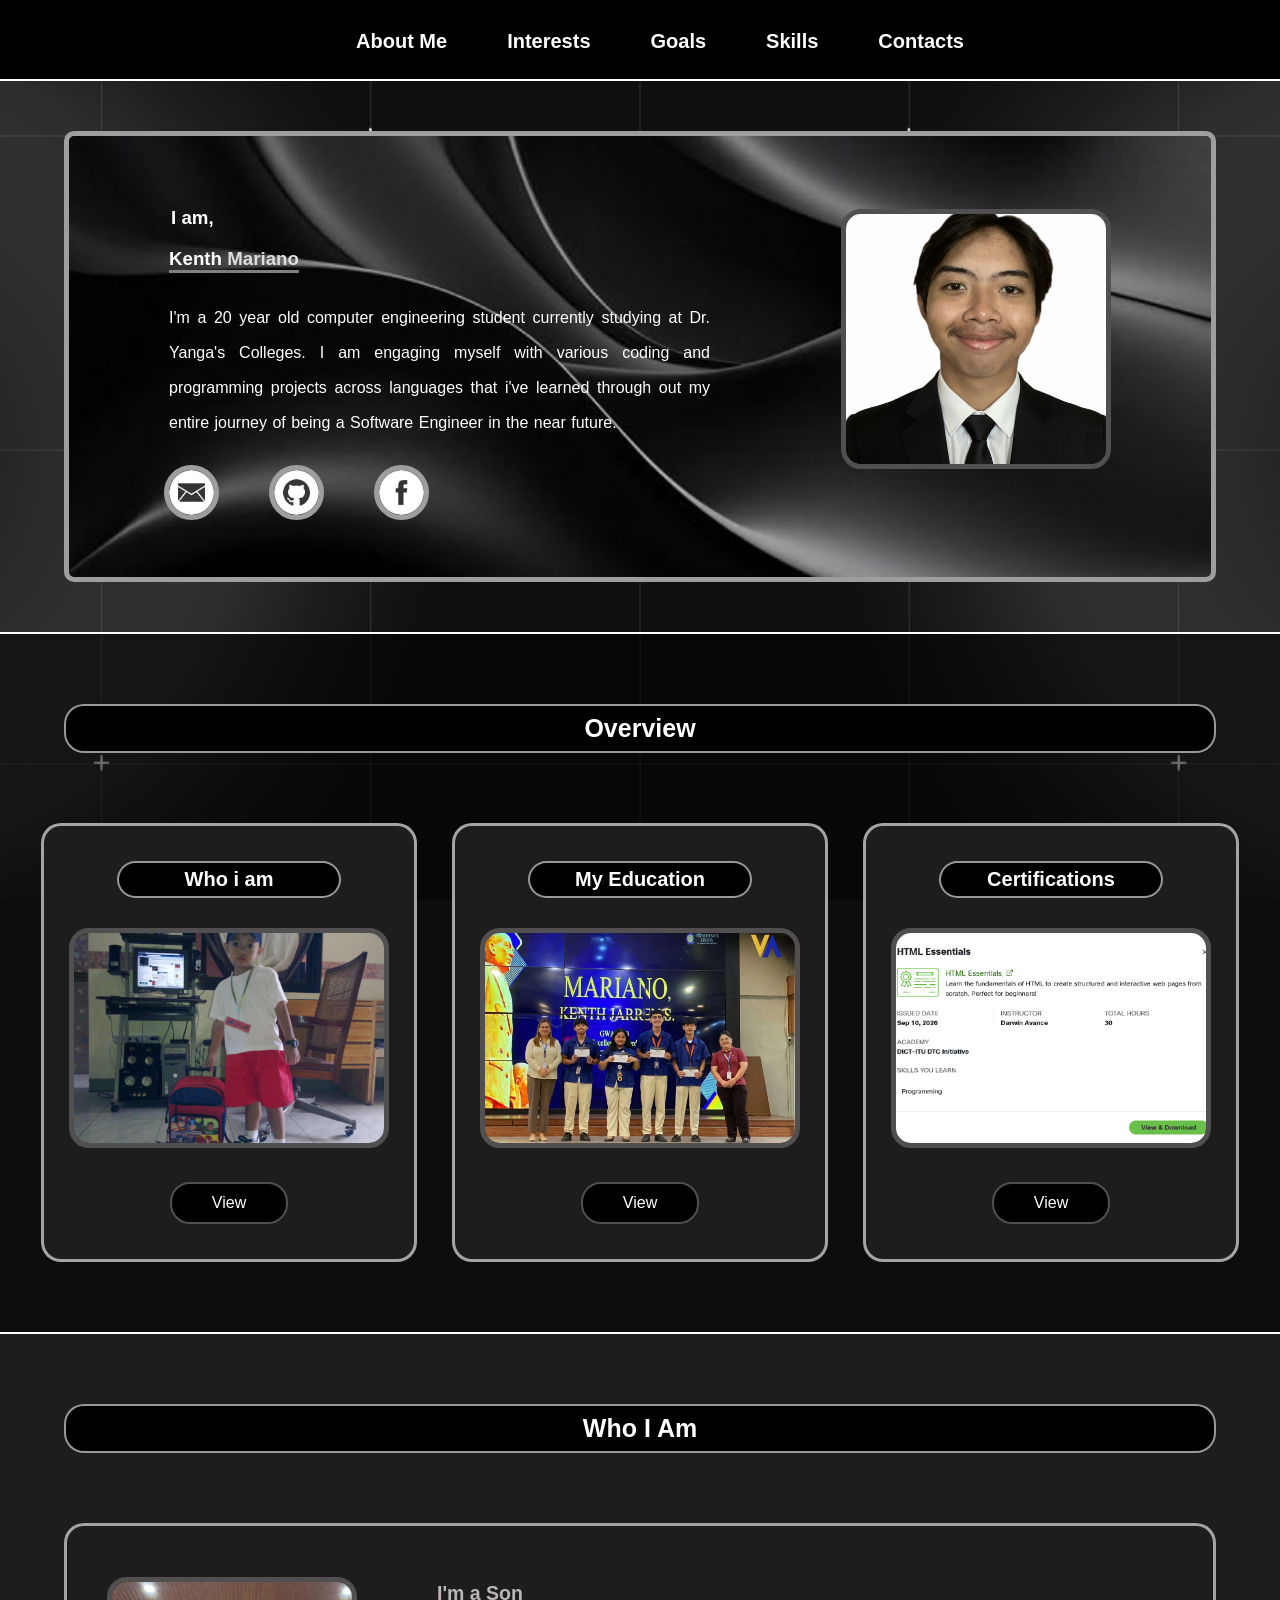
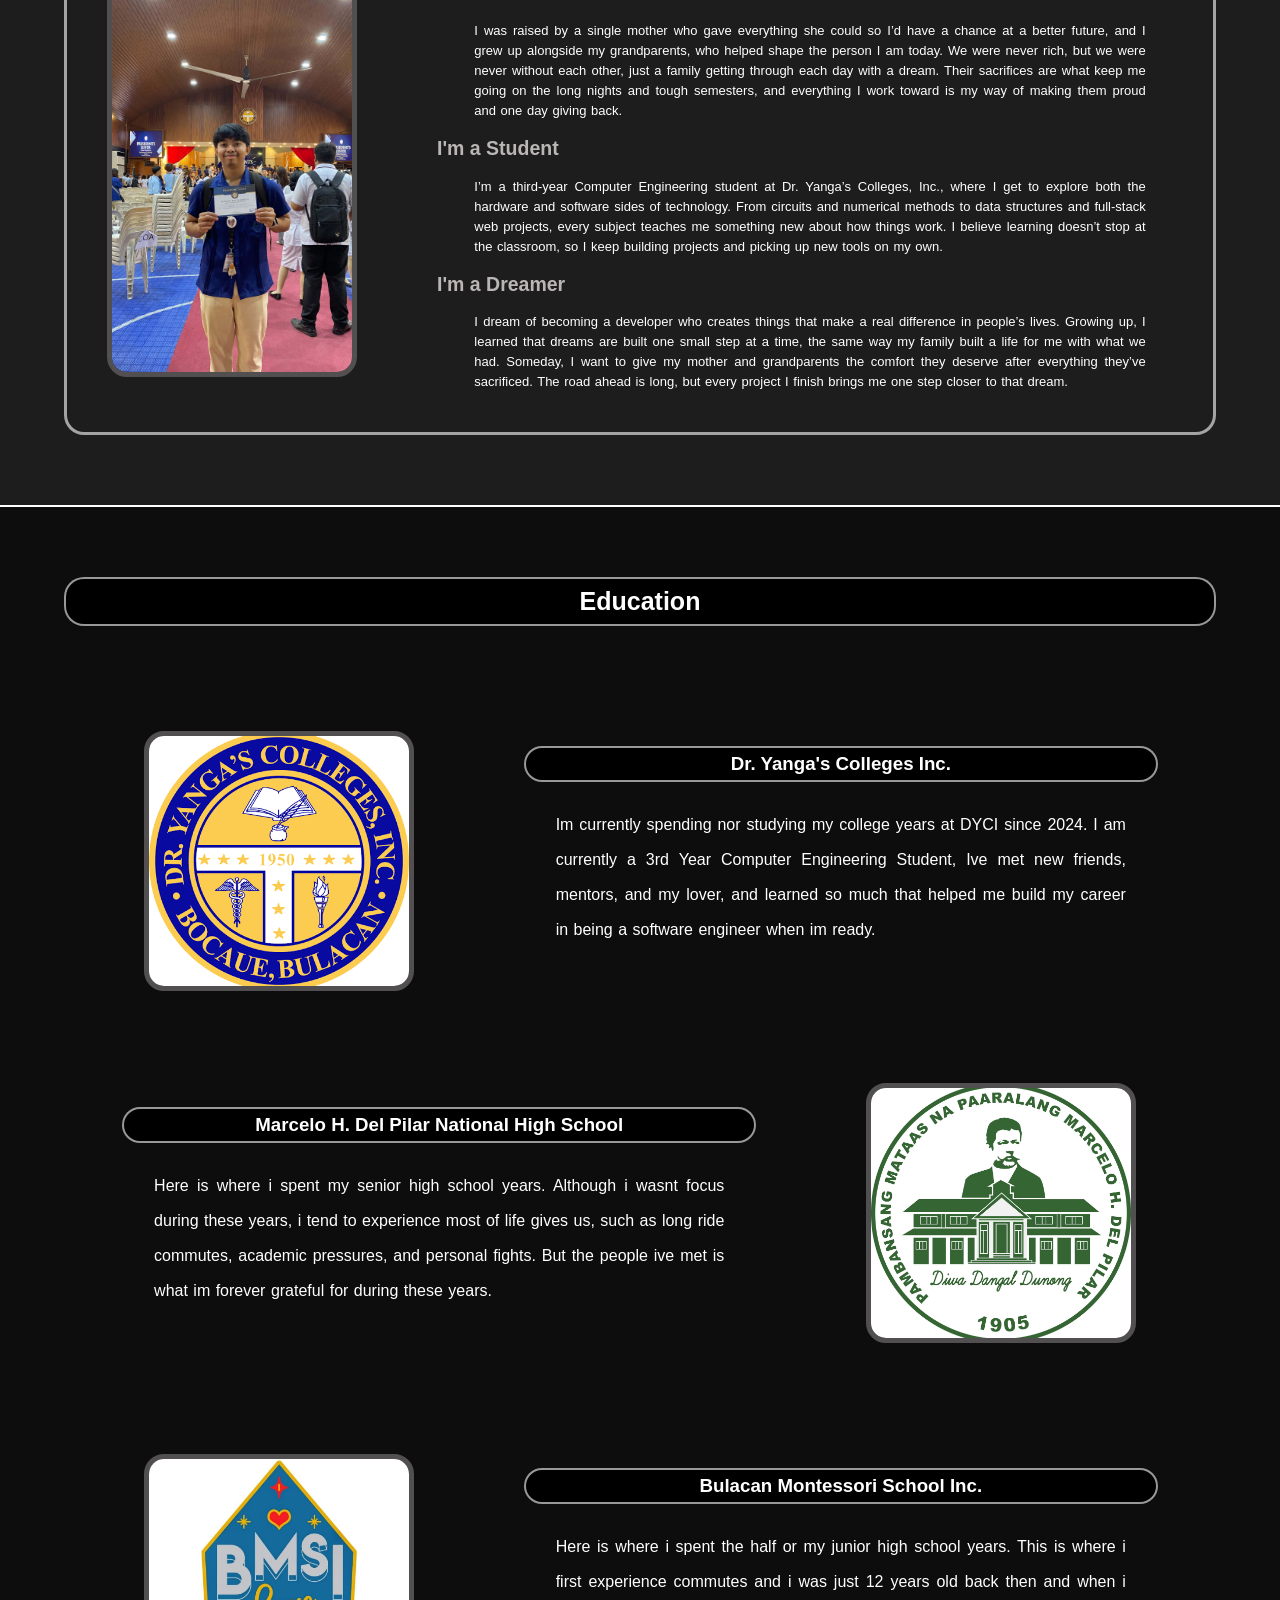
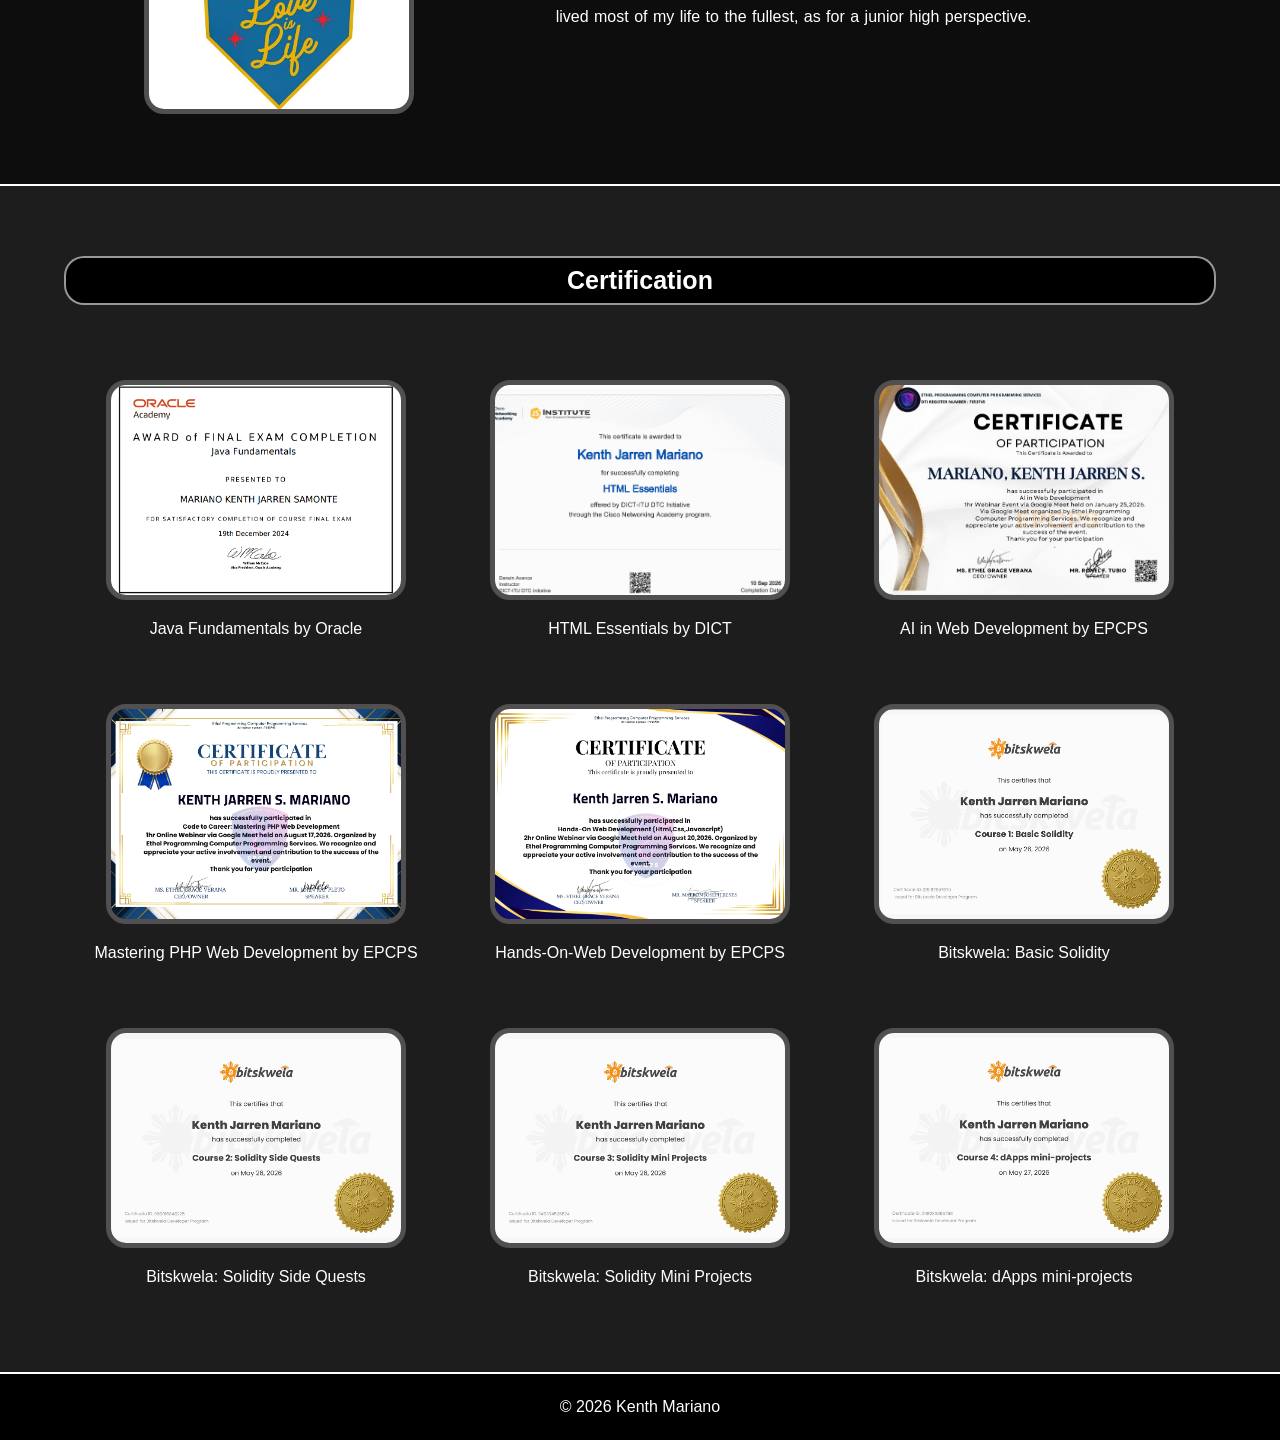
==== index.html @ 18ec5970 "AHH" ====
<!DOCTYPE html>
<html lang="en">
    <head>
        <title>Mariano</title>
        <meta name="viewport" content="width=device-width, initial-scale=1.0">
        <link rel="stylesheet" href="styles.css">
    </head>
    <body>
        <header class="content-nav">
            <nav>
                <input type="checkbox" id="menu-toggle">
                <label for="menu-toggle" class="hamburger">☰</label>
                <ul>
                    <li><a href="index.html">About Me</a></li>
                    <li><a href="interests.html">Interests</a></li>
                    <li><a href="goals.html">Goals</a></li>
                    <li><a href="skills.html">Skills</a></li>
                    <li><a href="contacts.html">Contacts</a></li>
                </ul>
            </nav>
        </header>
        <main id="wrapper">
            <article class="about-me">
                <section class="about-me-cover">
                    <div class="prof-img">
                        <picture>
                            <source media="(min-width: 1024px)" srcset="image/about-me/picture-tag/kenth-large.jpeg">
                            <source media="(min-width: 600px)" srcset="image/about-me/picture-tag/kenth-medium.jpeg">
                            <source media="(min-width: 320px)" srcset="image/about-me/picture-tag/kenth-small.jpeg">
                            <img src="image/about-me/kenth.jpeg" alt="my-profile-img">
                        </picture>
                    </div>
                    <h3>I am,</h3>
                    <h1>Kenth <span>Mariano</span></h1>
                    <p>I'm a 20 year old computer engineering student currently studying at Dr. Yanga's Colleges. I am engaging myself with
                        various coding and programming projects across languages that i've learned through out my entire journey of
                        being a Software Engineer in the near future.
                    </p>
                    <div class="socials">
                        <a href="https://mail.google.com/mail/u/0/#inbox?compose=CllgCKCCRxdjHmHhRrchJckPPDPnhPWfNwmCbNmzKQmvfVnlsxcxNkqCMqzskvFNCqCHKxJSLsV"
                        target="_blank"><img src="image/about-me/email.png"></a>
                        <a href="https://github.com/Kenth26" target="_blank"><img src="image/about-me/github.png"></a>
                        <a href="https://www.facebook.com/kenth.jarren.s.mariano" target="_blank"><img src="image/about-me/facebook.png"></a>
                    </div>
                </section>
            </article>
            <article class="overview">
                <section class="my-overview">
                    <h3 id="h3-over">Overview</h3>
                    <div class="overview-container">
                        <div class="kenth-overview">
                            <h2>Who i am</h2>
                            <img src="image/overview/kenth/young-me.jpg">
                            <a href="#kenth">View</a>
                        </div>
                        <div class="education-overview">
                            <h2>My Education</h2>
                            <img src="image/overview/education/educ.jpg">
                            <a href="#education">View</a>
                        </div>
                        <div class="certification-overview">
                            <h2>Certifications</h2>
                            <img src="image/overview/certification/certi.png">
                            <a href="#certification">View</a>
                        </div>
                    </div>
                </section>
            </article>
            <article class="kenth" id="kenth">
                <section class="i-am-kenth">
                    <h3 id="h3-kenth">Who I Am</h3>
                    <div class="who-i-am-container">
                        <div class="kenth-img">
                            <img src="image/me/me.jpg">
                        </div>
                        <div class="kenth-description">
                            <div class="son-description">
                                <h2>I'm a Son</h2>
                                <p>I was raised by a single mother who gave everything she could so I’d have a chance at a better future,
                                    and I grew up alongside my grandparents, who helped shape the person I am today. We were never rich, but we were
                                    never without each other, just a family getting through each day with a dream. Their sacrifices are what keep me going
                                    on the long nights and tough semesters, and everything I work toward is my way of making them proud and one day giving back.
                                </p>
                            </div>
                            <div class="student-description">
                                <h2>I'm a Student</h2>
                                <p>I’m a third-year Computer Engineering student at Dr. Yanga’s Colleges, Inc., where I get to explore both the hardware and software sides of technology.
                                    From circuits and numerical methods to data structures and full-stack web projects, every subject teaches me something new about how things work. I believe
                                    learning doesn’t stop at the classroom, so I keep building projects and picking up new tools on my own.
                                </p>
                            </div>
                            <div class="dreamer-description">
                                <h2>I'm a Dreamer</h2>
                                <p>I dream of becoming a developer who creates things that make a real difference in people’s lives. Growing up, I learned that dreams are built one small step at a time,
                                    the same way my family built a life for me with what we had. Someday, I want to give my mother and grandparents the comfort they deserve after everything they’ve sacrificed.
                                    The road ahead is long, but every project I finish brings me one step closer to that dream.
                                </p>
                            </div>
                        </div>
                    </div>
                </section>
            </article>
            <article class="education" id="education">
                <section class="my-education">
                    <h3 id="h3-educ">Education</h3>
                    <div class="dyci-img">
                        <img src="image/education/dyci.png" alt="dyci-logo">
                    </div>
                    <div class="dyci">
                        <h3>Dr. Yanga's Colleges Inc.</h3>
                        <p>Im currently spending nor studying my college years at DYCI since 2024. I am currently a 3rd Year Computer Engineering Student,
                            Ive met new friends, mentors, and my lover, and learned so much that helped me build my career in being a software engineer when
                            im ready.
                        </p>
                    </div>
                    <div class="marcelo-img">
                        <img src="image/education/marcelo.jpg" alt="marcelo-logo">
                    </div>
                    <div class="marcelo">
                        <h3>Marcelo H. Del Pilar National High School</h3>
                        <p>Here is where i spent my senior high school years. Although i wasnt focus during these years, i tend to experience most of life gives us, such as long ride
                            commutes, academic pressures, and personal fights. But the people ive met is what im forever grateful for during these years.
                        </p>
                    </div>
                    <div class="bmsi-img">
                        <img src="image/education/bmsi.jpg" alt="bmsi-logo">
                    </div>
                    <div class="bmsi">
                        <h3>Bulacan Montessori School Inc.</h3>
                        <p>Here is where i spent the half or my junior high school years. This is where i first experience commutes and i was just 12 years old back then
                            and when i lived most of my life to the fullest, as for a junior high perspective.
                        </p>
                    </div>
                </section>
            </article>
            <article class="certification" id="certification">
                <section class="my-certification">
                    <h3 id="h3-cert">Certification</h3>
                    <div class="certificates">
                        <div class="java-funda">
                            <img src="image/certificates/javafunda.png" alt="javafunda-image">
                            <p>Java Fundamentals by Oracle</p>
                        </div>
                        <div class="html-esse">
                            <img src="image/certificates/htmlesse.png" alt="htmlesse-image">
                            <p>HTML Essentials by DICT</p>
                        </div>
                        <div class="ai-web">
                            <img src="image/certificates/aiweb.jpg" alt="aiweb-image">
                            <p>AI in Web Development by EPCPS</p>
                        </div>
                        <div class="master-php">
                            <img src="image/certificates/masterphp.png" alt="masterphp-image">
                            <p>Mastering PHP Web Development by EPCPS</p>
                        </div>
                        <div class="hands-on-web">
                            <img src="image/certificates/handsonweb.png" alt="handsonweb-image">
                            <p>Hands-On-Web Development by EPCPS</p>
                        </div>
                        <div class="bitskwela1">
                            <img src="image/certificates/bitskwela1.png" alt="bit1-image">
                            <p>Bitskwela: Basic Solidity</p>
                        </div>
                        <div class="bitskwela2">
                            <img src="image/certificates/bitskwela2.png" alt="bit2-image">
                            <p>Bitskwela: Solidity Side Quests</p>
                        </div>
                        <div class="bitskwela3">
                            <img src="image/certificates/bitskwela3.png" alt="bit3-image">
                            <p>Bitskwela: Solidity Mini Projects</p>
                        </div>
                        <div class="bitskwela4">
                            <img src="image/certificates/bitskwela4.png" alt="bit4-image">
                            <p>Bitskwela: dApps mini-projects</p>
                        </div>
                    </div>
                </section>
            </article>
        </main>
    </body>
    <footer class="footer-side">
        <p>&copy; 2026 Kenth Mariano</p>
    </footer>
</html>
---- styles.css ----
* {
    box-sizing: border-box;
}

body {
    background-color: rgb(30, 29, 29);
    background-image: url("image/landing-page.png");
    background-size: cover;
    background-position: center;
    background-repeat: no-repeat;
    background-attachment: fixed;
    color: white;
    margin: 0;
    font-family: sans-serif;
}

#wrapper {
    display: flex;
    justify-content: center;
    align-items: stretch;
    flex-direction: column;
}

.content-nav {
    width: 100%;
    background-color: black;
    line-height: 30px;
    padding-top: 10px;
    padding-bottom: 5px;
    border-bottom: 2px solid;
    position: sticky;
    top: 0;
}

.content-nav nav ul {
    display: flex;
    justify-content: center;
    list-style: none;
}

.content-nav nav ul li a {
    font-size: 20px;
    text-decoration: none;
    margin: 30px;
    color: white;
    font-weight: bold;
}

.about-me-cover {
    background-image: url("image/cover.jpg");
    background-size: cover;
    background-position: center;
    background-repeat: no-repeat;
    width: 1260px;
    max-width: 90%;
    padding: 52.7px 30px;
    margin: 50px auto;
    border: 5px solid rgb(158, 158, 158);
    border-radius: 10px;
}

.prof-img {
    float: right;
    margin-right: 70px;
    margin-top: 20px;
}

.prof-img img {
    width: 270px;
    height: 260px;
    border: 5px solid rgb(81, 79, 79);
    border-radius: 20px;
    object-fit: cover;
}

.about-me-cover h3 {
    margin-left: 72px;
}

.about-me-cover span {
    color: rgb(223, 221, 221);
}

.about-me-cover h1 {
    margin-left: 70px;
    text-decoration: underline;
    text-decoration-color: gray;
    text-decoration-thickness: 3px;
    text-underline-offset: 5px;
}

.about-me-cover p {
    width: 50%;
    margin-top: 30px;
    margin-left: 70px;
    line-height: 35px;
    word-spacing: 1px;
    text-align: justify;
}

.socials {
    display: flex;
    margin-left: 65px;
    margin-top: 25px;
    gap: 50px;
}

.socials img {
    width: 55px;
    height: 55px;
    border: 2px solid rgb(158, 158, 158);
    border-radius: 90px;
    border-width: 5px;
}

.overview {
    background-color: rgba(0, 0, 0, 0.541);
    border-top: 2px solid;
    border-bottom: 2px solid;
}

.my-overview {
    width: 1260px;
    max-width: 90%;
    margin: 70px auto;
}

#h3-over {
    text-align: center;
    font-size: 25px;
    background-color: black;
    border: 2px solid rgba(255, 255, 255, 0.596);
    border-radius: 20px;
    padding: 8px;
}

.overview-container {
    display: flex;
    justify-content: center;
    margin-top: 70px;
    gap: 35px;
}

.kenth-overview, .education-overview, .certification-overview {
    text-align: center;
    background-color: rgb(30, 29, 29);
    padding: 35px 25px;
    border: 3px solid rgba(255, 255, 255, 0.596);
    border-radius: 20px;
}

.kenth-overview img, .education-overview img, .certification-overview img {
    width: 320px;
    height: 220px;
    object-fit: cover;
    border: 5px solid rgb(81, 79, 79);
    border-radius: 20px;
    margin-top: 30px;
}

.kenth-overview h2, .education-overview h2, .certification-overview h2 {
    background-color: black;
    border: 2px solid rgba(255, 255, 255, 0.596);
    border-radius: 20px;
    width: 70%;
    margin: auto;
    padding: 5px;
    font-size: 20px;
}

.kenth-overview a, .education-overview a, .certification-overview a {
    display: inline-block;
    margin-top: 30px;
    text-decoration: none;
    color: white;
    background-color: black;
    padding: 10px 40px;
    border: 2px solid rgb(81, 79, 79);
    border-radius: 20px;
}

.i-am-kenth {
    width: 1260px;
    max-width: 90%;
    margin: 70px auto;
}

#h3-kenth {
    text-align: center;
    font-size: 25px;
    background-color: black;
    border: 2px solid rgba(255, 255, 255, 0.596);
    border-radius: 20px;
    padding: 8px;
}

.who-i-am-container {
    display: flex;
    justify-content: center;
    align-items: center;
    margin-top: 70px;
    gap: 30px;
    background-color: rgb(30, 29, 29);
    padding: 40px 30px;
    border: 3px solid rgba(255, 255, 255, 0.596);
    border-radius: 20px;
}

.kenth-img {
    margin-left: 10px;
}

.kenth-img img {
    width: 250px;
    height: 400px;
    object-fit: cover;
    border: 5px solid rgb(81, 79, 79);
    border-radius: 20px;
}

.kenth-description {
    text-align: justify;
    font-size: 13px;
    margin-left: 50px;
}

.son-description h2, .student-description h2, .dreamer-description h2 {
    color: rgb(187, 182, 182);
}

.son-description p, .student-description p, .dreamer-description p {
    width: 90%;
    margin: auto;
    line-height: 20px;
    word-spacing: 1px;
}

.education {
    background-color: rgba(0, 0, 0, 0.541);
    border-top: 2px solid;
    border-bottom: 2px solid;
}

.my-education {
    width: 1260px;
    max-width: 90%;
    margin: 70px auto;
}

#h3-educ {
    text-align: center;
    font-size: 25px;
    background-color: black;
    border: 2px solid rgba(255, 255, 255, 0.596);
    border-radius: 20px;
    padding: 8px;
}

.dyci {
    text-align: center;
    margin-top: 120px;
    width: 55%;
    margin-left: 460px;
}

.dyci-img {
    float: left;
    margin-top: 80px;
    margin-left: 80px;
}

.dyci-img img {
    width: 270px;
    height: 260px;
    border: 5px solid rgb(81, 79, 79);
    border-radius: 20px;
    object-fit: cover;
}

.dyci h3, .marcelo h3, .bmsi h3 {
    padding: 5px;
    background-color: black;
    border-radius: 20px;
    border: 2px solid rgba(255, 255, 255, 0.596);
}

.marcelo {
    text-align: center;
    margin-top: 160px;
    width: 55%;
    margin-left: auto;
    margin-right: 460px;
}

.marcelo-img {
    float: right;
    margin-top: 120px;
    margin-right: 80px;
}

.marcelo-img img {
    width: 270px;
    height: 260px;
    border: 5px solid rgb(81, 79, 79);
    border-radius: 20px;
    object-fit: cover;
}

.bmsi {
    text-align: center;
    margin-top: 160px;
    width: 55%;
    margin-left: 460px;
    margin-bottom: 150px;
}

.bmsi-img {
    float: left;
    margin-top: 130px;
    margin-left: 80px;
}

.bmsi-img img {
    width: 270px;
    height: 260px;
    border: 5px solid rgb(81, 79, 79);
    border-radius: 20px;
    object-fit: cover;
}

.dyci p, .marcelo p, .bmsi p {
    width: 90%;
    margin-right: auto;
    margin-left: auto;
    margin-top: 25px;
    text-align: justify;
    line-height: 35px;
    word-spacing: 1px;
}

.my-certification {
    width: 1260px;
    max-width: 90%;
    margin: 70px auto;
}

#h3-cert {
    text-align: center;
    font-size: 25px;
    background-color: black;
    border: 2px solid rgba(255, 255, 255, 0.596);
    border-radius: 20px;
    padding: 8px;
}

.certificates {
    display: grid;
    grid-template-columns: repeat(3, 1fr);
}

.certificates div {
    margin-top: 50px;
    text-align: center;
}

.certificates div img {
    width: 300px;
    height: 220px;
    border: 5px solid rgb(81, 79, 79);
    border-radius: 20px;
    object-fit: cover;
}

.interests-cover {
    background-image: url("image/cover.jpg");
    background-size: cover;
    background-position: center;
    background-repeat: no-repeat;
    width: 1260px;
    max-width: 90%;
    padding: 47px 30px;
    margin: 50px auto;
    border-radius: 10px;
    border: 5px solid rgb(158, 158, 158);
}

.interests-img {
    float: right;
    margin-right: 60px;
    margin-top: 50px;
}

.interests-img img {
    width: 300px;
    height: 220px;
    border-radius: 20px;
    border-style: solid;
    border-color: rgb(81, 79, 79);
    border-width: 5px;
    object-fit: cover;
}

.interests-cover h3 {
    margin-left: 69px;
    font-size: 35px;
}

.interests-cover span {
    color: rgb(187, 182, 182);
}

.interests-cover p {
    width: 50%;
    margin-top: -10px;
    margin-left: 70px;
    line-height: 35px;
    word-spacing: 1px;
    text-align: justify;
}

.inter-choices {
    display: flex;
    gap: 50px;
    margin-left: 70px;
    margin-top: 25px;
}

.interests-personal-choice {
    background-color: rgb(30, 29, 29);
    padding: 20px 35px;
    text-decoration: none;
    color: white;
    font-weight: bold;
    border: 2px solid rgb(158, 158, 158);
    border-radius: 20px;
}

.interests-career-choice {
    background-color: rgb(30, 29, 29);
    padding: 20px 40px;
    text-decoration: none;
    color: white;
    font-weight: bold;
    border: 2px solid rgb(158, 158, 158);
    border-radius: 20px;
}

.personal-interests {
    background-color: rgba(0, 0, 0, 0.541);
    padding: 1px 0;
    border-top: 2px solid;
}

.my-interests-personal {
    width: 1260px;
    max-width: 90%;
    margin: 70px auto;
}

#h3-inter {
    text-align: center;
    font-size: 25px;
    background-color: black;
    border: 2px solid rgba(255, 255, 255, 0.596);
    border-radius: 20px;
    padding: 8px;
}

.fitness {
    text-align: center;
    margin-top: 120px;
    width: 55%;
    margin-left: 460px;
}

.fitness-img {
    float: left;
    margin-top: 110px;
    margin-left: 70px;
}

.fitness-img img {
    width: 300px;
    height: 220px;
    border: 5px solid rgb(81, 79, 79);
    border-radius: 20px;
    object-fit: cover;
}

.fitness h3, .esports h3,
.lego h3, .technologies h3,
.music h3, .movie h3,
.sneakers h3, .vehicle h3,
.coffee h3 {
    padding: 5px;
    background-color: black;
    border-radius: 20px;
    border: 2px solid rgba(255, 255, 255, 0.596);
}

.esports {
    text-align: center;
    margin-top: 160px;
    width: 55%;
    margin-left: auto;
    margin-right: 460px;
}

.esports-img {
    float: right;
    margin-top: 160px;
    margin-right: 70px;
}

.esports-img img {
    width: 300px;
    height: 220px;
    border: 5px solid rgb(81, 79, 79);
    border-radius: 20px;
    object-fit: cover;
}

.lego {
    text-align: center;
    margin-top: 160px;
    width: 55%;
    margin-left: 460px;
}

.lego-img {
    float: left;
    margin-top: 160px;
    margin-left: 70px;
}

.lego-img img {
    width: 300px;
    height: 220px;
    border: 5px solid rgb(81, 79, 79);
    border-radius: 20px;
    object-fit: cover;
}

.technologies {
    text-align: center;
    margin-top: 160px;
    width: 55%;
    margin-left: auto;
    margin-right: 460px;
}

.technologies-img {
    float: right;
    margin-top: 160px;
    margin-right: 70px;
}

.technologies-img img {
    width: 300px;
    height: 220px;
    border: 5px solid rgb(81, 79, 79);
    border-radius: 20px;
    object-fit: cover;
}

.music {
    text-align: center;
    margin-top: 160px;
    width: 55%;
    margin-left: 460px;
}

.music-img {
    float: left;
    margin-top: 160px;
    margin-left: 70px;
}

.music-img img {
    width: 300px;
    height: 220px;
    border: 5px solid rgb(81, 79, 79);
    border-radius: 20px;
    object-fit: cover;
}

.movie {
    text-align: center;
    margin-top: 160px;
    width: 55%;
    margin-left: auto;
    margin-right: 460px;
}

.movie-img {
    float: right;
    margin-top: 160px;
    margin-right: 70px;
}

.movie-img img {
    width: 300px;
    height: 220px;
    border: 5px solid rgb(81, 79, 79);
    border-radius: 20px;
    object-fit: cover;
}

.sneakers {
    text-align: center;
    margin-top: 160px;
    width: 55%;
    margin-left: 460px;
}

.sneakers-img {
    float: left;
    margin-top: 160px;
    margin-left: 70px;
}

.sneakers-img img {
    width: 300px;
    height: 220px;
    border: 5px solid rgb(81, 79, 79);
    border-radius: 20px;
    object-fit: cover;
}

.vehicle {
    text-align: center;
    margin-top: 160px;
    width: 55%;
    margin-left: auto;
    margin-right: 460px;
}

.vehicle-img {
    float: right;
    margin-top: 160px;
    margin-right: 70px;
}

.vehicle-img img {
    width: 300px;
    height: 220px;
    border: 5px solid rgb(81, 79, 79);
    border-radius: 20px;
    object-fit: cover;
}

.coffee {
    text-align: center;
    margin-top: 160px;
    width: 55%;
    margin-left: 460px;
    margin-bottom: 10px;
}

.coffee-img {
    float: left;
    margin-top: 160px;
    margin-left: 70px;
}

.coffee-img img {
    width: 300px;
    height: 220px;
    border: 5px solid rgb(81, 79, 79);
    border-radius: 20px;
    object-fit: cover;
}

.fitness p, .esports p,
.lego p, .technologies p,
.music p, .movie p,
.sneakers p, .vehicle p,
.coffee p {
    width: 90%;
    margin-right: auto;
    margin-left: auto;
    margin-top: 25px;
    text-align: justify;
    line-height: 35px;
    word-spacing: 1px;
}

.career-interests {
    background-color: rgba(0, 0, 0, 0.541);
    padding: 1px 0;
}

.my-interests-career {
    width: 1260px;
    max-width: 90%;
    margin: 70px auto;
}

.software {
    text-align: center;
    margin-top: 120px;
    width: 55%;
    margin-left: auto;
    margin-right: 460px;
}

.software-img {
    float: right;
    margin-top: 110px;
    margin-right: 70px;
}

.software-img img {
    width: 300px;
    height: 220px;
    border: 5px solid rgb(81, 79, 79);
    border-radius: 20px;
    object-fit: cover;
}

.software h3, .hardware h3,
.cybersecurity h3, .daa h3,
.seminars h3 {
    padding: 5px;
    background-color: black;
    border-radius: 20px;
    border: 2px solid rgba(255, 255, 255, 0.596);
}

.hardware {
    text-align: center;
    margin-top: 160px;
    width: 55%;
    margin-left: 460px;
}

.hardware-img {
    float: left;
    margin-top: 160px;
    margin-left: 70px;
}

.hardware-img img {
    width: 300px;
    height: 220px;
    border: 5px solid rgb(81, 79, 79);
    border-radius: 20px;
    object-fit: cover;
}

.cybersecurity {
    text-align: center;
    margin-top: 160px;
    width: 55%;
    margin-left: auto;
    margin-right: 460px;
}

.cybersecurity-img {
    float: right;
    margin-top: 160px;
    margin-right: 70px;
}

.cybersecurity-img img {
    width: 300px;
    height: 220px;
    border: 5px solid rgb(81, 79, 79);
    border-radius: 20px;
    object-fit: cover;
}

.daa {
    text-align: center;
    margin-top: 160px;
    width: 55%;
    margin-left: 460px;
}

.daa-img {
    float: left;
    margin-top: 160px;
    margin-left: 70px;
}

.daa-img img {
    width: 300px;
    height: 220px;
    border: 5px solid rgb(81, 79, 79);
    border-radius: 20px;
    object-fit: cover;
}

.seminars {
    text-align: center;
    margin-top: 160px;
    width: 55%;
    margin-left: auto;
    margin-right: 460px;
    margin-bottom: 150px;
}

.seminars-img {
    float: right;
    margin-top: 160px;
    margin-right: 70px;
}

.seminars-img img {
    width: 300px;
    height: 220px;
    border: 5px solid rgb(81, 79, 79);
    border-radius: 20px;
    object-fit: cover;
}

.software p, .hardware p,
.cybersecurity p, .daa p,
.seminars p {
    width: 90%;
    margin-right: auto;
    margin-left: auto;
    margin-top: 25px;
    text-align: justify;
    line-height: 35px;
    word-spacing: 1px;
}

.goals-cover {
    background-image: url("image/cover.jpg");
    background-size: cover;
    background-position: center;
    background-repeat: no-repeat;
    width: 1260px;
    max-width: 90%;
    padding: 82px 30px;
    margin: 50px auto;
    border-radius: 10px;
    border: 5px solid rgb(158, 158, 158);
}

.goals-img {
    float: right;
    margin-right: 60px;
    margin-top: 15px;
}

.goals-img img {
    width: 300px;
    height: 220px;
    border: 5px solid rgb(81, 79, 79);
    border-radius: 20px;
    border-width: 5px;
}

.goals-cover h3 {
    margin-left: 69px;
    font-size: 35px;
}

.goals-cover span {
    color: rgb(187, 182, 182);
}

.goals-cover p {
    width: 50%;
    margin-top: -10px;
    margin-left: 70px;
    line-height: 35px;
    word-spacing: 1px;
    text-align: justify;
}

.come-see-goals {
    display: flex;
    margin-left: 70px;
    margin-top: 25px;
}

.come-see {
    background-color: rgb(30, 29, 29);
    padding: 20px 45px;
    text-decoration: none;
    color: white;
    font-weight: bold;
    border: 2px solid rgb(158, 158, 158);
    border-radius: 20px;
}

.life-goals {
    background-color: rgba(0, 0, 0, 0.541);
    border-top: 2px solid;
}

.my-goals {
    width: 1260px;
    max-width: 90%;
    margin: 70px auto;
}

#h3-goals {
    text-align: center;
    font-size: 25px;
    background-color: black;
    border: 2px solid rgba(255, 255, 255, 0.596);
    border-radius: 20px;
    padding: 8px;
}

.travelling {
    text-align: center;
    margin-top: 120px;
    width: 55%;
    margin-left: 460px;
}

.travelling-img {
    float: left;
    margin-top: 110px;
    margin-left: 70px;
}

.travelling-img img {
    width: 300px;
    height: 220px;
    border: 5px solid rgb(81, 79, 79);
    border-radius: 20px;
    object-fit: cover;
}

.travelling h3, .stable-life h3,
.business h3, .house h3,
.provider h3 {
    padding: 5px;
    background-color: black;
    border-radius: 20px;
    border: 2px solid rgba(255, 255, 255, 0.596);
}

.stable-life {
    text-align: center;
    margin-top: 160px;
    width: 55%;
    margin-left: auto;
    margin-right: 460px;
}

.stable-img {
    float: right;
    margin-top: 160px;
    margin-right: 70px;
}

.stable-img img {
    width: 300px;
    height: 220px;
    border: 5px solid rgb(81, 79, 79);
    border-radius: 20px;
    object-fit: cover;
}

.business {
    text-align: center;
    margin-top: 160px;
    width: 55%;
    margin-left: 460px;
}

.business-img {
    float: left;
    margin-top: 160px;
    margin-left: 70px;
}

.business-img img {
    width: 300px;
    height: 220px;
    border: 5px solid rgb(81, 79, 79);
    border-radius: 20px;
    object-fit: cover;
}

.house {
    text-align: center;
    margin-top: 160px;
    width: 55%;
    margin-left: auto;
    margin-right: 460px;
}

.house-img {
    float: right;
    margin-top: 160px;
    margin-right: 70px;
}

.house-img img {
    width: 300px;
    height: 220px;
    border: 5px solid rgb(81, 79, 79);
    border-radius: 20px;
    object-fit: cover;
}

.provider {
    text-align: center;
    margin-top: 160px;
    width: 55%;
    height: 180px;
    margin-left: 460px;
    margin-bottom: 150px;
}

.provider-img {
    float: left;
    margin-top: 160px;
    margin-left: 70px;
}

.provider-img img {
    width: 300px;
    height: 220px;
    border: 5px solid rgb(81, 79, 79);
    border-radius: 20px;
    object-fit: cover;
}

.travelling p, .stable-life p,
.business p, .house p,
.provider p {
    width: 90%;
    margin-right: auto;
    margin-left: auto;
    margin-top: 25px;
    text-align: justify;
    line-height: 35px;
    word-spacing: 1px;
}

.skills-cover {
    background-image: url("image/cover.jpg");
    background-size: cover;
    background-position: center;
    background-repeat: no-repeat;
    width: 1260px;
    max-width: 90%;
    padding: 64.5px 30px;
    margin: 50px auto;
    border-radius: 10px;
    border: 5px solid rgb(158, 158, 158);
    object-fit: cover;
}

.skills-img {
    float: right;
    margin-right: 60px;
    margin-top: 32.5px;
}

.skills-img img {
    width: 300px;
    height: 220px;
    border: 5px solid rgb(81, 79, 79);
    border-radius: 20px;
    object-fit: cover;
}

.skills-cover h3 {
    margin-left: 69px;
    font-size: 35px;
}

.skills-cover p {
    width: 50%;
    margin-top: -10px;
    margin-left: 70px;
    line-height: 35px;
    word-spacing: 1px;
    text-align: justify;
}

.skills-cover span {
    color: rgb(187, 182, 182);
}

.skills-choices {
    display: flex;
    gap: 50px;
    margin-left: 70px;
    margin-top: 25px;
}

.skills-career-choice {
    background-color: rgb(30, 29, 29);
    padding: 20px 35px;
    text-decoration: none;
    color: white;
    font-weight: bold;
    border: 2px solid rgb(158, 158, 158);
    border-radius: 20px;
}

.skills-technical-choice {
    background-color: rgb(30, 29, 29);
    padding: 20px 25px;
    text-decoration: none;
    color: white;
    font-weight: bold;
    border: 2px solid rgb(158, 158, 158);
    border-radius: 20px;
}

.career-skills {
    background-color: rgba(0, 0, 0, 0.541);
    border-top: 2px solid;
}

.my-skills-career {
    width: 1260px;
    max-width: 90%;
    margin: 70px auto;
}

#h3-skills {
    text-align: center;
    font-size: 25px;
    background-color: black;
    border: 2px solid rgba(255, 255, 255, 0.596);
    border-radius: 20px;
    padding: 8px;
}

.skills-career {
    display: grid;
    grid-template-columns: repeat(3, 1fr);
}

.skills-career div {
    margin-top: 50px;
    text-align: center;
}

.skills-career div img {
    width: 270px;
    height: 250px;
    border: 5.5px solid rgb(81, 79, 79);
    border-radius: 20px;
    object-fit: cover;
}

.technical-skills {
    background-color: rgba(0, 0, 0, 0.541);
}

.my-skills-technical {
    width: 1260px;
    max-width: 90%;
    margin: 70px auto;
}

.skills-technical {
    display: grid;
    grid-template-columns: repeat(6, 1fr);
}

.skills-technical div {
    grid-column: span 2;
    margin-top: 50px;
    text-align: center;
}

.skills-technical div:nth-child(4) {
    grid-column: 2 / span 2;
}

.skills-technical div:nth-child(5) {
    grid-column: 4 / span 2;
}

.skills-technical div img {
    width: 270px;
    height: 250px;
    border: 5.5px solid rgb(81, 79, 79);
    border-radius: 20px;
    object-fit: cover;
}

.contacts-cover {
    background-image: url("image/cover.jpg");
    background-size: cover;
    background-position: center;
    background-repeat: no-repeat;
    width: 1260px;
    max-width: 90%;
    padding: 64.5px 30px;
    margin: 50px auto;
    border-radius: 10px;
    border: 5px solid rgb(158, 158, 158);
}

.contacts-img {
    float: right;
    margin-right: 60px;
    margin-top: 32.5px;
}

.contacts-img img {
    width: 300px;
    height: 220px;
    border-radius: 20px;
    border-style: solid;
    border-color: rgb(81, 79, 79);
    border-width: 5px;
    object-fit: cover;
}

.contacts-cover h3 {
    margin-left: 69px;
    font-size: 35px;
}

.contacts-cover span {
    color: rgb(187, 182, 182);
}

.contacts-cover p {
    width: 50%;
    margin-top: -10px;
    margin-left: 70px;
    line-height: 35px;
    word-spacing: 1px;
    text-align: justify;
}

.contacts-choices {
    display: flex;
    gap: 50px;
    margin-left: 70px;
    margin-top: 25px;
}

.form-choice {
    background-color: rgb(30, 29, 29);
    padding: 20px 15px;
    text-decoration: none;
    color: white;
    font-weight: bold;
    border: 2px solid rgb(158, 158, 158);
    border-radius: 20px;
}

.contact-infos {
    background-color: rgba(0, 0, 0, 0.541);
    border-top: 2px solid;
}

.my-contacts {
    width: 1260px;
    max-width: 90%;
    margin: 70px auto;
}

#h3-contacts {
    text-align: center;
    font-size: 25px;
    background-color: black;
    border: 2px solid rgba(255, 255, 255, 0.596);
    border-radius: 20px;
    padding: 8px;
}

.contacts-career {
    display: flex;
    justify-content: center;
    align-items: center;
    gap: 200px;
}

.contacts-career a {
    text-decoration: none;
    color: white;
}

.contact-email {
    background-color: rgb(30, 29, 29);
    text-align: center;
    margin-top: 50px;
    padding: 80px 120px;
    border: 3px solid rgba(255, 255, 255, 0.596);
    border-radius: 20px;
}

.contact-email img {
    width: 110px;
    height: 110px;
    object-fit: cover;
    border: 2px solid rgb(158, 158, 158);
    border-radius: 90px;
    border-width: 5px;
}

.contact-email h2 {
    color: rgb(187, 182, 182);
}

.contact-email p {
    margin-top: 50px;
}

.contact-number {
    background-color: rgb(30, 29, 29);
    text-align: center;
    margin-top: 50px;
    padding: 80px 120px;
    border: 3px solid rgba(255, 255, 255, 0.596);
    border-radius: 20px;
}

.contact-number img {
    width: 110px;
    height: 110px;
    object-fit: cover;
    border: 2px solid rgb(158, 158, 158);
    border-radius: 90px;
    border-width: 5px;
}

.contact-number h2 {
    color: rgb(187, 182, 182);
}

.contact-number p {
    margin-top: 50px;
}

.social-medias {
    background-color: rgba(0, 0, 0, 0.541);
    border-bottom: 2px solid;
}

.my-socials {
    width: 1260px;
    max-width: 90%;
    margin: 70px auto;
}

#h3-socials {
    text-align: center;
    font-size: 25px;
    background-color: black;
    border: 2px solid rgba(255, 255, 255, 0.596);
    border-radius: 20px;
    padding: 8px;
}

.social-media {
    display: grid;
    grid-template-columns: repeat(2, 1fr);
    gap: 50px;
}

.social-media a {
    text-decoration: none;
    color: white;
}

.facebook {
    background-color: rgb(30, 29, 29);
    text-align: center;
    margin-top: 50px;
    padding: 40px 100px;
    border: 3px solid rgba(255, 255, 255, 0.596);
    border-radius: 20px;
}

.facebook img {
    width: 70px;
    height: 70px;
    object-fit: cover;
    border: 2px solid rgb(158, 158, 158);
    border-radius: 90px;
    border-width: 5px;
}

.facebook h2 {
    color: rgb(187, 182, 182);
}

.facebook p {
    margin-top: 50px;
    line-height: 30px;
}

.youtube {
    background-color: rgb(30, 29, 29);
    text-align: center;
    margin-top: 50px;
    padding: 45px 100px;
    border: 3px solid rgba(255, 255, 255, 0.596);
    border-radius: 20px;
}

.youtube img {
    width: 70px;
    height: 70px;
    object-fit: cover;
    border: 2px solid rgb(158, 158, 158);
    border-radius: 90px;
    border-width: 5px;
}

.youtube h2 {
    color: rgb(187, 182, 182);
}

.youtube p {
    margin-top: 50px;
}

.instagram {
    background-color: rgb(30, 29, 29);
    text-align: center;
    margin-top: 50px;
    padding: 40px 100px;
    border: 3px solid rgba(255, 255, 255, 0.596);
    border-radius: 20px;
}

.instagram img {
    width: 70px;
    height: 70px;
    object-fit: cover;
    border: 2px solid rgb(158, 158, 158);
    border-radius: 90px;
    border-width: 5px;
}

.instagram h2 {
    color: rgb(187, 182, 182);
}

.instagram p {
    margin-top: 50px;
}

.discord {
    background-color: rgb(30, 29, 29);
    text-align: center;
    margin-top: 50px;
    padding: 40px 100px;
    border: 3px solid rgba(255, 255, 255, 0.596);
    border-radius: 20px;
}

.discord img {
    width: 70px;
    height: 70px;
    object-fit: cover;
    border: 2px solid rgb(158, 158, 158);
    border-radius: 90px;
    border-width: 5px;
}

.discord h2 {
    color: rgb(187, 182, 182);
}

.discord p {
    margin-top: 50px;
}

.my-form {
    width: 1260px;
    max-width: 90%;
    margin: 70px auto;
}

#h3-form {
    text-align: center;
    font-size: 25px;
    background-color: black;
    border: 2px solid rgba(255, 255, 255, 0.596);
    border-radius: 20px;
    padding: 8px;
}

.contact-form {
    max-width: 800px;
    margin: 50px auto 0;
    padding: 35px;
    background-color: rgb(30, 29, 29);
    border: 3px solid rgba(255, 255, 255, 0.596);
    border-radius: 20px;
}

.form-row {
    display: grid;
    grid-template-columns: repeat(2, 1fr);
    gap: 20px;
}

.form-group {
    display: flex;
    flex-direction: column;
    margin-bottom: 20px;
}

.form-group label {
    font-weight: bold;
    margin-bottom: 8px;
}

.form-group input,
.form-group textarea {
    padding: 12px;
    font-size: 16px;
    font-family: sans-serif;
    color: white;
    background-color: black;
    border: 2px solid rgb(81, 79, 79);
    border-radius: 10px;
}

.form-group textarea {
    resize: vertical;
}

.form-group input:focus,
.form-group textarea:focus {
    outline: none;
    border-color: rgb(158, 158, 158);
}

.contact-form button {
    display: block;
    width: 100%;
    padding: 14px;
    font-size: 18px;
    font-weight: bold;
    color: black;
    background-color: white;
    border: none;
    border-radius: 10px;
    cursor: pointer;
}

.footer-side {
    text-align: center;
    background-color: black;
    color: white;
    padding: 8px 20px;
    border-top: 2px solid;
}

@media (max-width: 1024px) {
    .about-me-cover, .interests-cover,
    .goals-cover, .skills-cover, .contacts-cover {
        padding: 40px 25px;
        text-align: center;
    }

    .prof-img, .interests-img,
    .goals-img, .skills-img, .contacts-img {
        float: none;
        margin: auto;
    }

    .about-me-cover h1, .about-me-cover h3, .interests-cover h3,
    .goals-cover h3, .skills-cover h3, .contacts-cover h3 {
        margin-left: auto;
    }

    .about-me-cover p, .interests-cover p,
    .goals-cover p, .skills-cover p, .contacts-cover p {
        width: 85%;
        margin: auto;
    }

    .socials, .inter-choices,
    .come-see-goals, .skills-choices, .contacts-choices {
        justify-content: center;
        margin-left: auto;
    }

    .dyci, .marcelo, .bmsi,
    .fitness, .esports, .lego,
    .technologies, .music, .movie,
    .sneakers, .vehicle, .coffee,
    .software, .hardware, .cybersecurity,
    .daa, .seminars, .travelling,
    .stable-life, .business, .house, .provider {
        width: 100%;
        margin-top: 20px;
        margin-bottom: 150px;
        margin-right: 0px;
        margin-left: 0px;
    }

    .dyci-img, .marcelo-img, .bmsi-img,
    .fitness-img, .esports-img, .lego-img,
    .technologies-img, .music-img, .movie-img,
    .sneakers-img, .vehicle-img, .coffee-img,
    .software-img, .hardware-img, .cybersecurity-img,
    .daa-img, .seminars-img, .travelling-img,
    .stable-img, .business-img, .house-img, .provider-img {
        float: none;
        text-align: center;
        margin-right: auto;
        margin-left: auto;
        margin-top: 50px;
        margin-bottom: 50px;
    }

    .certification, .skills-career, .skills-technical {
        grid-template-columns: repeat(2, 1fr);
    }

    .skills-technical div, .skills-technical div:nth-child(4), .skills-technical div:nth-child(5),
    .social-media div, .social-media div:nth-child(3) {
        grid-column: auto;
    }

    .contacts-career {
        flex-direction: column;
        gap: 30px;
    }

    .social-media {
        grid-template-columns: repeat(2, 1fr);
        gap: 20px;
    }
}

#menu-toggle, .hamburger {
    display: none;
}

@media (max-width: 600px) {
    .hamburger {
        display: block;
        width: fit-content;
        margin-left: auto;
        font-size: 30px;
        color: white;
        cursor: pointer;
        padding: 20px 20px
    }

    .content-nav nav ul {
        display: none;
        flex-direction: column;
        justify-content: center;
        align-items: center;
        gap: 15px;
        padding: 10px;
    }

    .content-nav nav ul li a {
        margin: 0;
        font-size: 18px;
    }

    #menu-toggle:checked ~ ul {
        display: flex;
    }

    .prof-img img {
        height: 270px;
    }
}
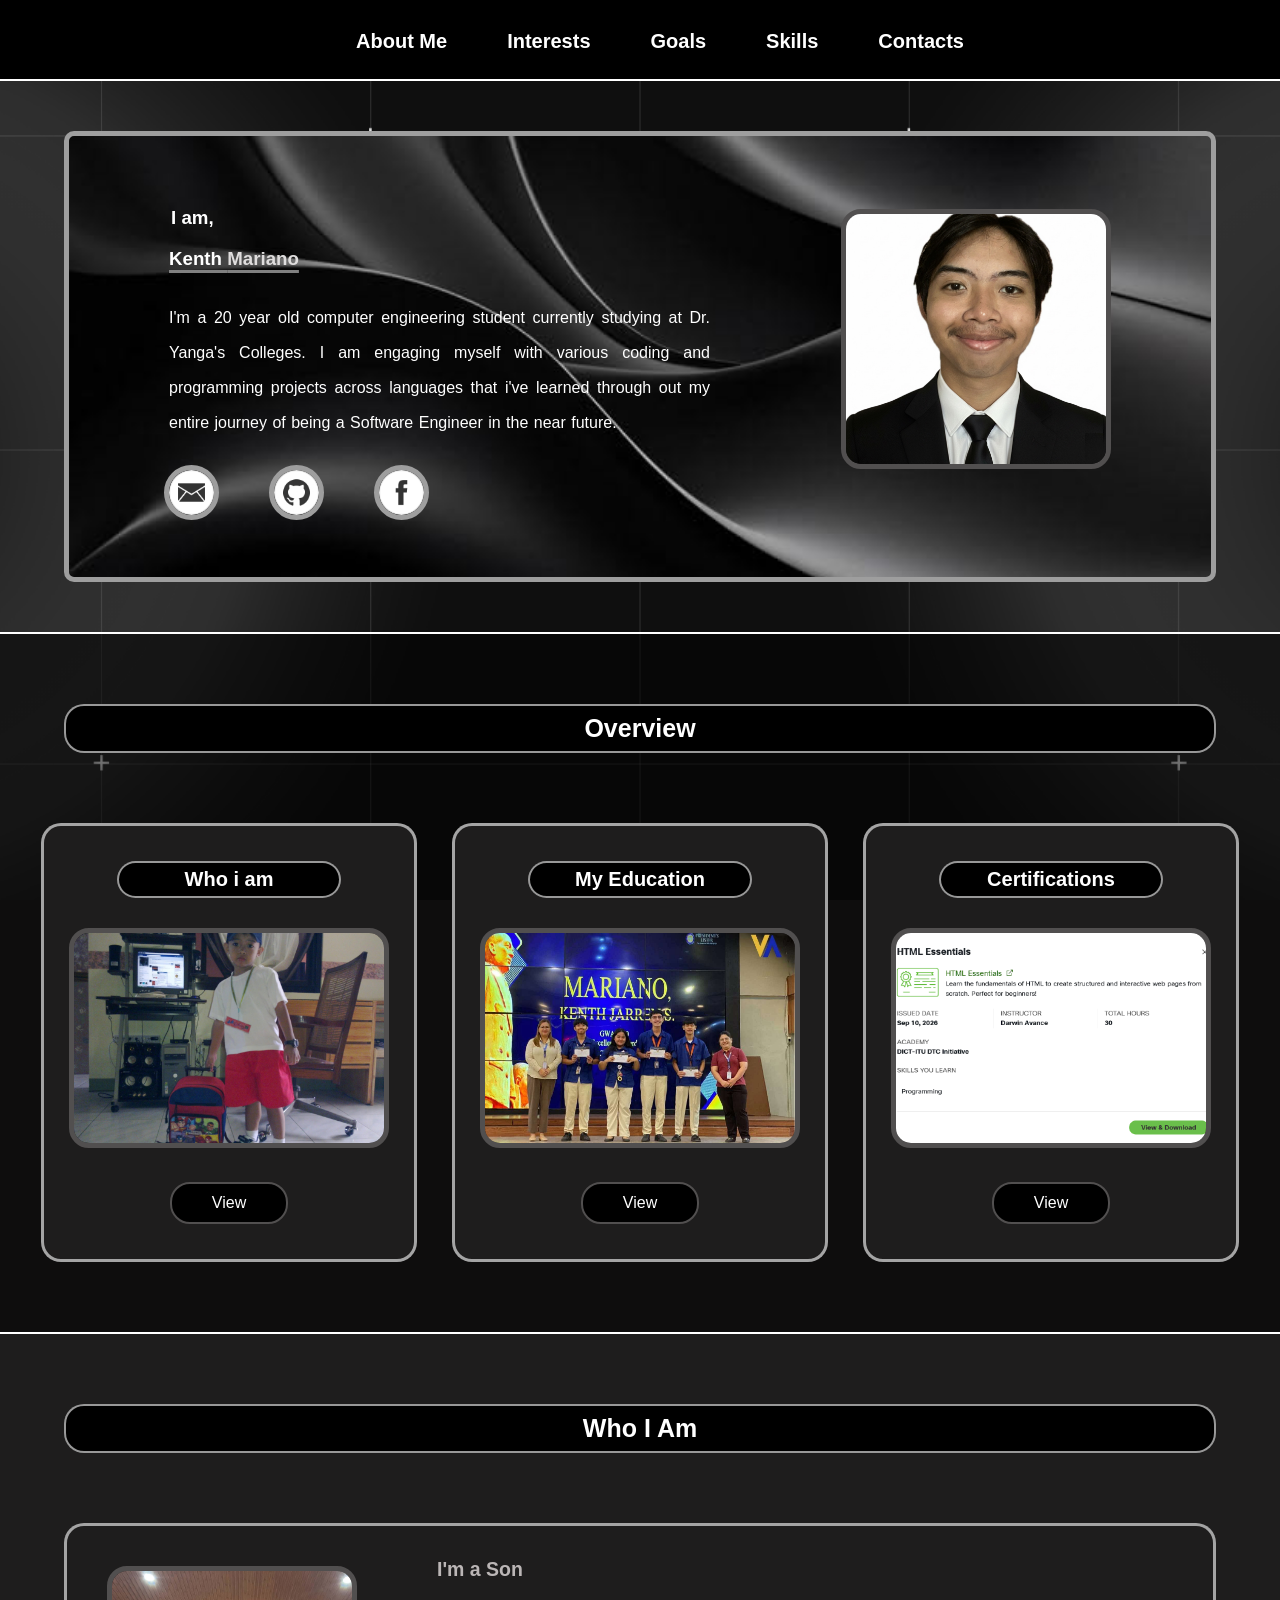
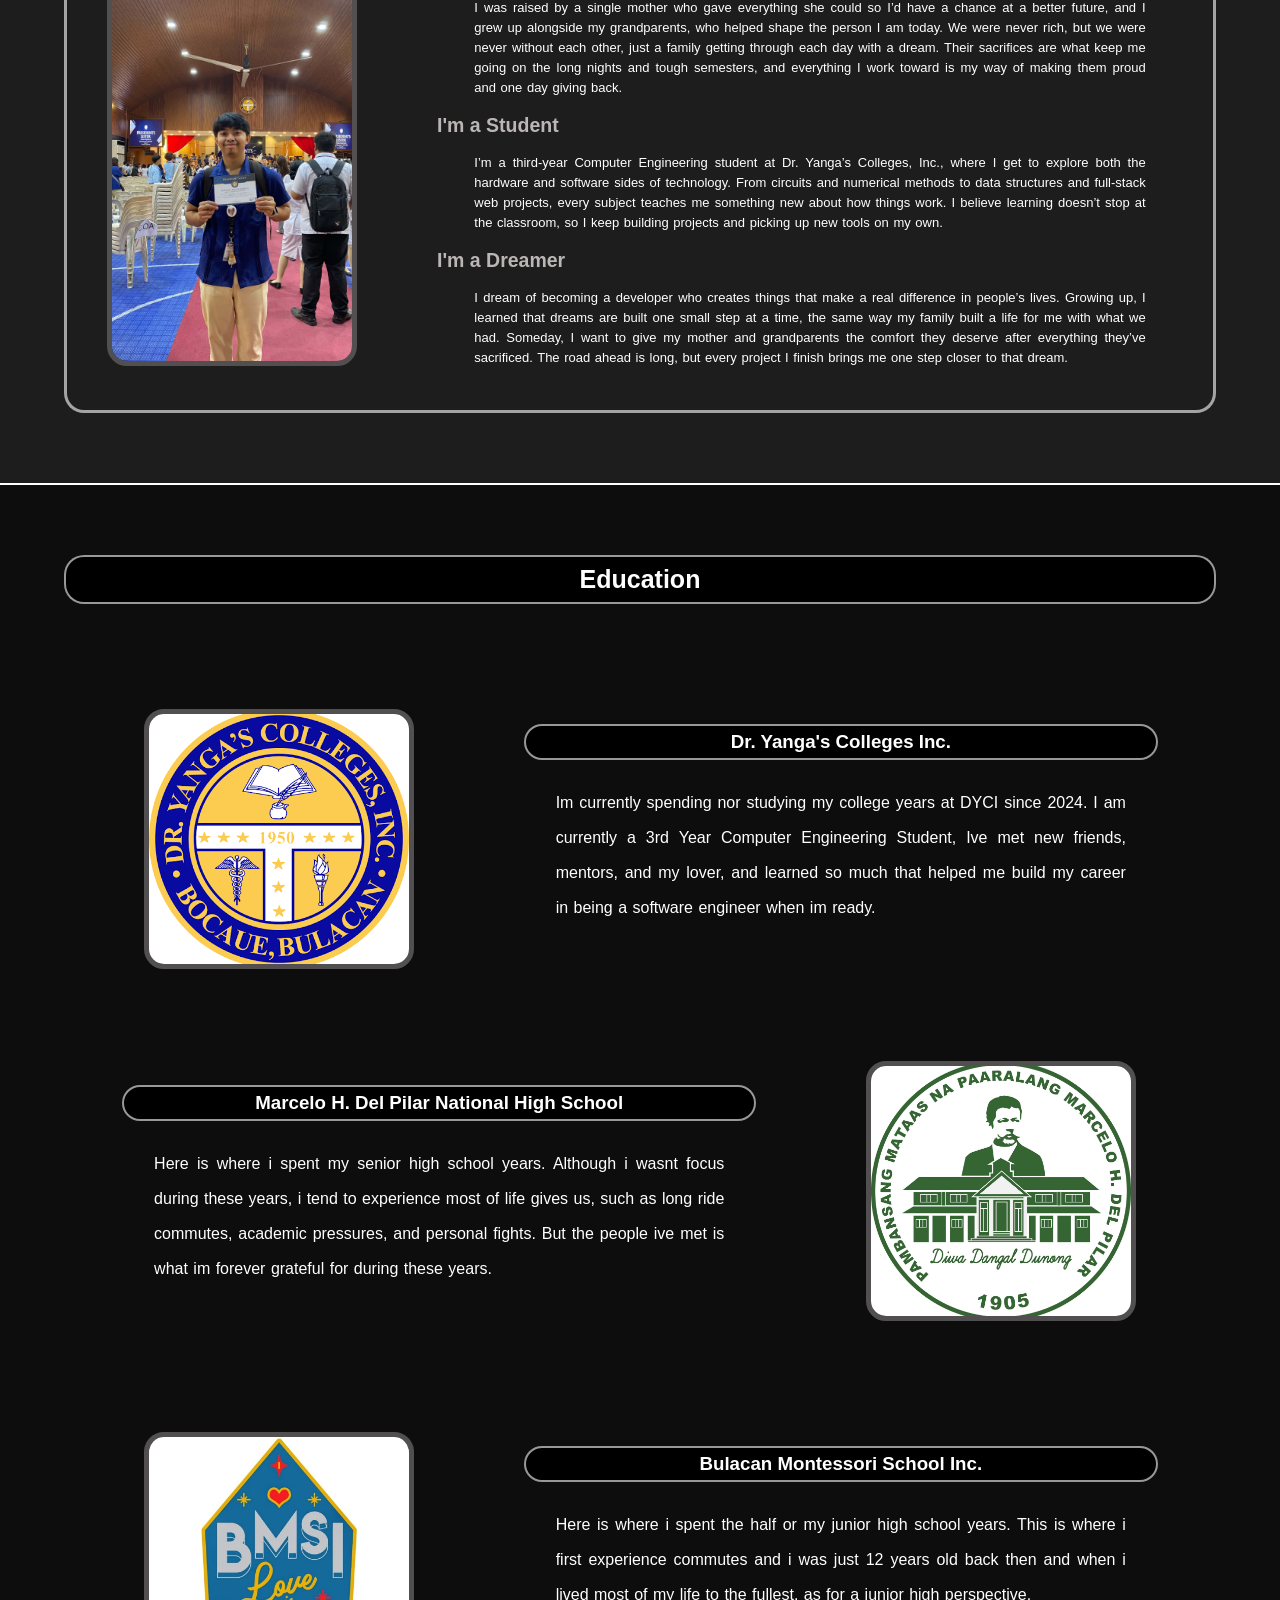
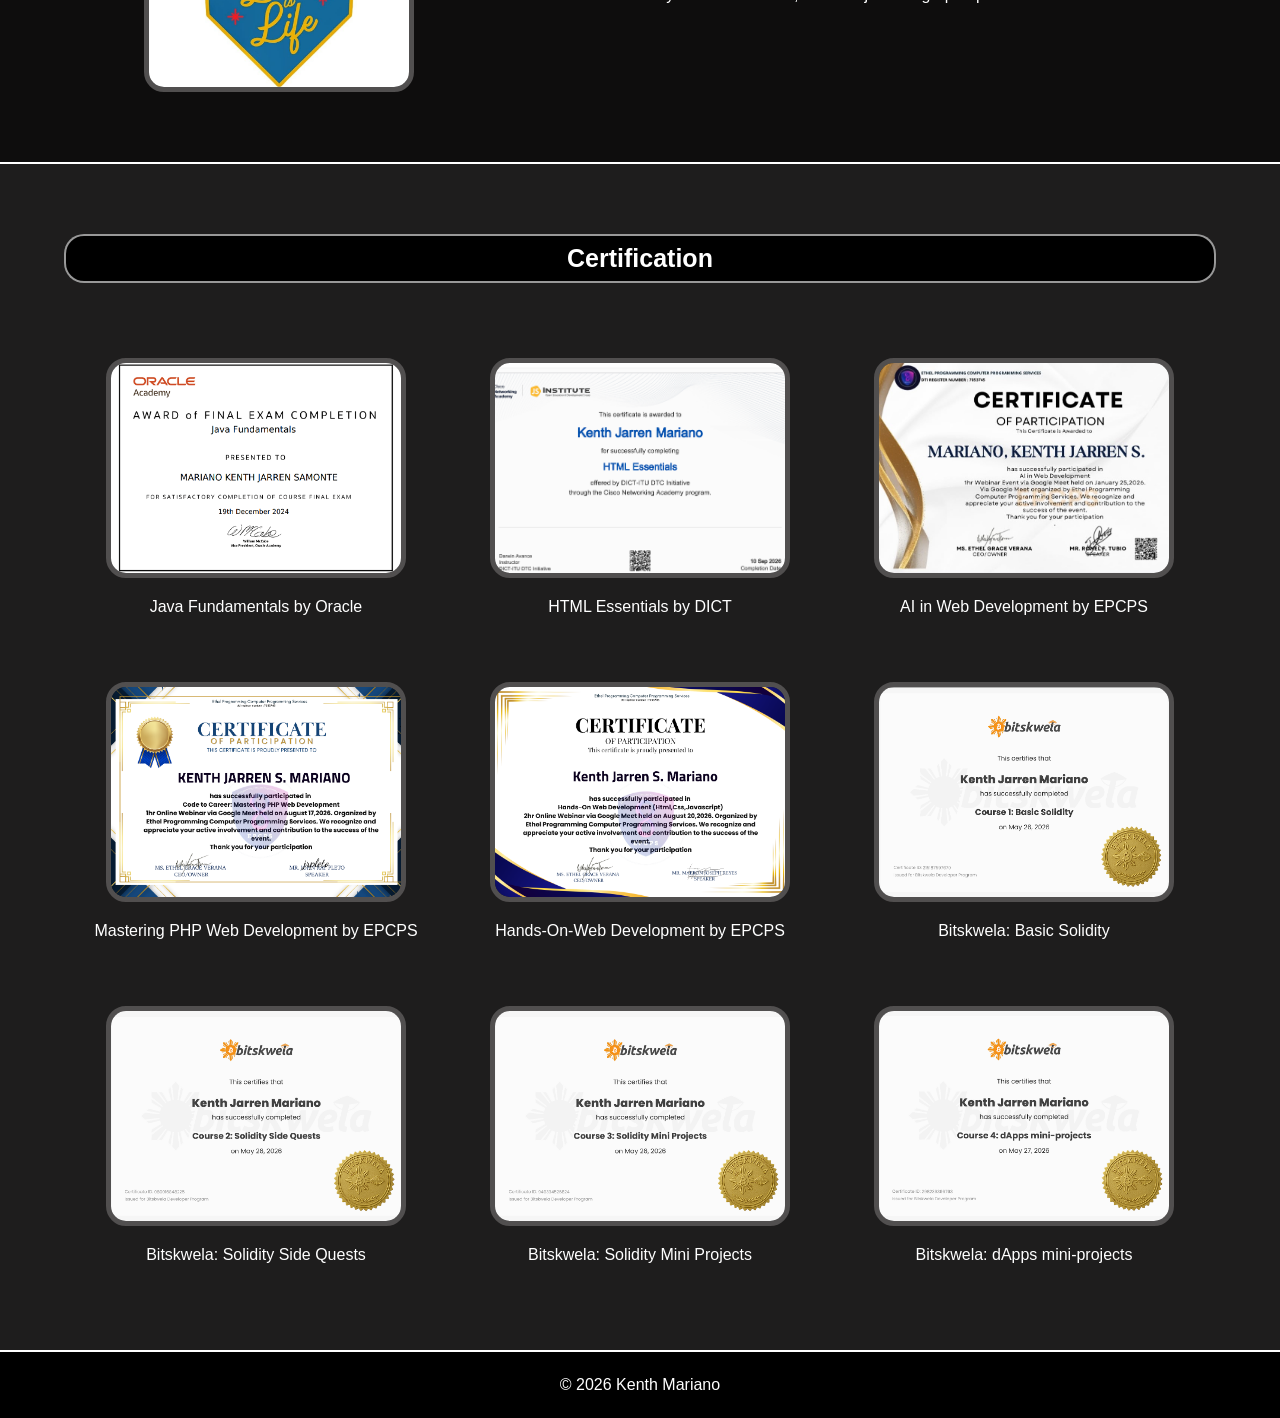
==== commit 88cb15ba: "final?" ====
--- a/index.html
+++ b/index.html
@@ -24,8 +24,8 @@
                 <section class="about-me-cover">
                     <div class="prof-img">
                         <picture>
-                            <source media="(min-width: 1024px)" srcset="image/about-me/picture-tag/kenth-large.jpeg">
-                            <source media="(min-width: 600px)" srcset="image/about-me/picture-tag/kenth-medium.jpeg">
+                            <source media="(min-width: 1200px)" srcset="image/about-me/picture-tag/kenth-large.jpeg">
+                            <source media="(min-width: 767px)" srcset="image/about-me/picture-tag/kenth-medium.jpeg">
                             <source media="(min-width: 320px)" srcset="image/about-me/picture-tag/kenth-small.jpeg">
                             <img src="image/about-me/kenth.jpeg" alt="my-profile-img">
                         </picture>
--- a/styles.css
+++ b/styles.css
@@ -222,6 +222,7 @@
     text-align: justify;
     font-size: 13px;
     margin-left: 50px;
+    margin-top: -25px;
 }
 
 .son-description h2, .student-description h2, .dreamer-description h2 {
@@ -1552,7 +1553,21 @@
     border-top: 2px solid;
 }
 
-@media (max-width: 1024px) {
+#menu-toggle, .hamburger {
+    display: none;
+}
+
+@media (max-width: 1200px) {
+    .overview-container {
+        flex-direction: row;
+    }
+
+    .kenth-overview img, .education-overview img, .certification-overview img {
+        display: block;
+        max-width: 100%;
+        margin: 30px auto 0;
+    }
+
     .about-me-cover, .interests-cover,
     .goals-cover, .skills-cover, .contacts-cover {
         padding: 40px 25px;
@@ -1563,6 +1578,11 @@
     .goals-img, .skills-img, .contacts-img {
         float: none;
         margin: auto;
+    }
+
+    .prof-img img {
+        width: 220px;
+        height: 220px;
     }
 
     .about-me-cover h1, .about-me-cover h3, .interests-cover h3,
@@ -1611,7 +1631,7 @@
         margin-bottom: 50px;
     }
 
-    .certification, .skills-career, .skills-technical {
+    .certificates, .skills-career, .skills-technical {
         grid-template-columns: repeat(2, 1fr);
     }
 
@@ -1631,11 +1651,7 @@
     }
 }
 
-#menu-toggle, .hamburger {
-    display: none;
-}
-
-@media (max-width: 600px) {
+@media (max-width: 767px) {
     .hamburger {
         display: block;
         width: fit-content;
@@ -1643,7 +1659,7 @@
         font-size: 30px;
         color: white;
         cursor: pointer;
-        padding: 20px 20px
+        padding: 10px 20px;
     }
 
     .content-nav nav ul {
@@ -1653,6 +1669,7 @@
         align-items: center;
         gap: 15px;
         padding: 10px;
+        margin: 0;
     }
 
     .content-nav nav ul li a {
@@ -1664,7 +1681,198 @@
         display: flex;
     }
 
+    .about-me-cover, .interests-cover,
+    .goals-cover, .skills-cover, .contacts-cover {
+        padding: 30px 18px;
+        margin: 25px auto;
+    }
+
+    .about-me-cover h1 {
+        font-size: 30px;
+    }
+
+    .interests-cover h3, .goals-cover h3,
+    .skills-cover h3, .contacts-cover h3 {
+        font-size: 26px;
+    }
+
+    .about-me-cover p, .interests-cover p,
+    .goals-cover p, .skills-cover p, .contacts-cover p {
+        width: 100%;
+        margin-top: 15px;
+        line-height: 27px;
+        text-align: justify;
+        font-size: 13px;
+    }
+
     .prof-img img {
-        height: 270px;
+        width: 150px;
+        height: 150px;
+        border-radius: 100px;
+    }
+
+    .interests-img img, .goals-img img,
+    .skills-img img, .contacts-img img {
+        width: 250px;
+        height: 250px;
+    }
+
+    .socials {
+        gap: 30px;
+    }
+
+    .inter-choices, .skills-choices, .contacts-choices, .come-see-goals {
+        flex-wrap: wrap;
+        gap: 15px;
+    }
+
+    .interests-personal-choice, .interests-career-choice,
+    .skills-career-choice, .skills-technical-choice,
+    .form-choice, .come-see {
+        padding: 14px 20px;
+    }
+
+    #h3-over, #h3-kenth, #h3-educ, #h3-cert, #h3-inter,
+    #h3-goals, #h3-skills, #h3-contacts, #h3-socials, #h3-form {
+        font-size: 20px;
+    }
+
+    .my-overview, .i-am-kenth, .my-education, .my-certification,
+    .my-interests-personal, .my-interests-career, .my-goals,
+    .my-skills-career, .my-skills-technical, .my-contacts,
+    .my-socials, .my-form {
+        margin: 40px auto;
+    }
+
+    .overview-container {
+        flex-direction: column;
+        margin-top: 30px;
+        gap: 25px;
+    }
+
+    .kenth-overview img, .education-overview img, .certification-overview img {
+        width: 400px;
+        height: 250px;
+    }
+
+    .who-i-am-container {
+        flex-direction: column;
+        margin-top: 30px;
+        padding: 25px 18px;
+    }
+
+    .kenth-img {
+        margin-left: 0;
+    }
+
+    .kenth-img img {
+        width: 250px;
+        height: 280px;
+    }
+
+    .kenth-description {
+        margin: 0;
+        font-size: 15px;
+    }
+
+    .kenth-description p {
+        font-size: 13px;
+    }
+
+    .dyci, .marcelo, .bmsi,
+    .fitness, .esports, .lego,
+    .technologies, .music, .movie,
+    .sneakers, .vehicle, .coffee,
+    .software, .hardware, .cybersecurity,
+    .daa, .seminars, .travelling,
+    .stable-life, .business, .house, .provider {
+        margin-bottom: 70px;
+        height: auto;
+    }
+
+    .dyci-img, .marcelo-img, .bmsi-img,
+    .fitness-img, .esports-img, .lego-img,
+    .technologies-img, .music-img, .movie-img,
+    .sneakers-img, .vehicle-img, .coffee-img,
+    .software-img, .hardware-img, .cybersecurity-img,
+    .daa-img, .seminars-img, .travelling-img,
+    .stable-img, .business-img, .house-img, .provider-img {
+        margin-top: 30px;
+        margin-bottom: 25px;
+    }
+
+    .dyci-img img, .marcelo-img img, .bmsi-img img,
+    .fitness-img img, .esports-img img, .lego-img img,
+    .technologies-img img, .music-img img, .movie-img img,
+    .sneakers-img img, .vehicle-img img, .coffee-img img,
+    .software-img img, .hardware-img img, .cybersecurity-img img,
+    .daa-img img, .seminars-img img, .travelling-img img,
+    .stable-img img, .business-img img, .house-img img, .provider-img img {
+        width: 220px;
+        height: 220px;
+    }
+
+    .dyci p, .marcelo p, .bmsi p,
+    .fitness p, .esports p, .lego p,
+    .technologies p, .music p, .movie p,
+    .sneakers p, .vehicle p, .coffee p,
+    .software p, .hardware p, .cybersecurity p,
+    .daa p, .seminars p, .travelling p,
+    .stable-life p, .business p, .house p, .provider p {
+        width: 100%;
+        line-height: 27px;
+        text-align: justify;
+        font-size: 13px;
+    }
+
+    .certificates, .skills-career, .skills-technical {
+        grid-template-columns: 1fr;
+    }
+
+    .certificates div img {
+        width: 420px;
+        height: 300px;
+    }
+
+    .skills-career div img, .skills-technical div img {
+        width: 400px;
+        height: 300px;
+    }
+
+    .contacts-career a {
+        width: 100%;
+    }
+
+    .contact-email, .contact-number {
+        padding: 35px 20px;
+        margin-top: 0;
+        overflow-wrap: anywhere;
+    }
+
+    .contact-email p, .contact-number p {
+        margin-top: 20px;
+    }
+
+    .social-media {
+        grid-template-columns: 1fr;
+        gap: 20px;
+    }
+
+    .facebook, .youtube, .instagram, .discord {
+        padding: 30px 20px;
+        margin-top: 0;
+    }
+
+    .facebook p, .youtube p, .instagram p, .discord p {
+        margin-top: 20px;
+    }
+
+    .contact-form {
+        padding: 20px;
+    }
+
+    .form-row {
+        grid-template-columns: 1fr;
+        gap: 0;
     }
 }
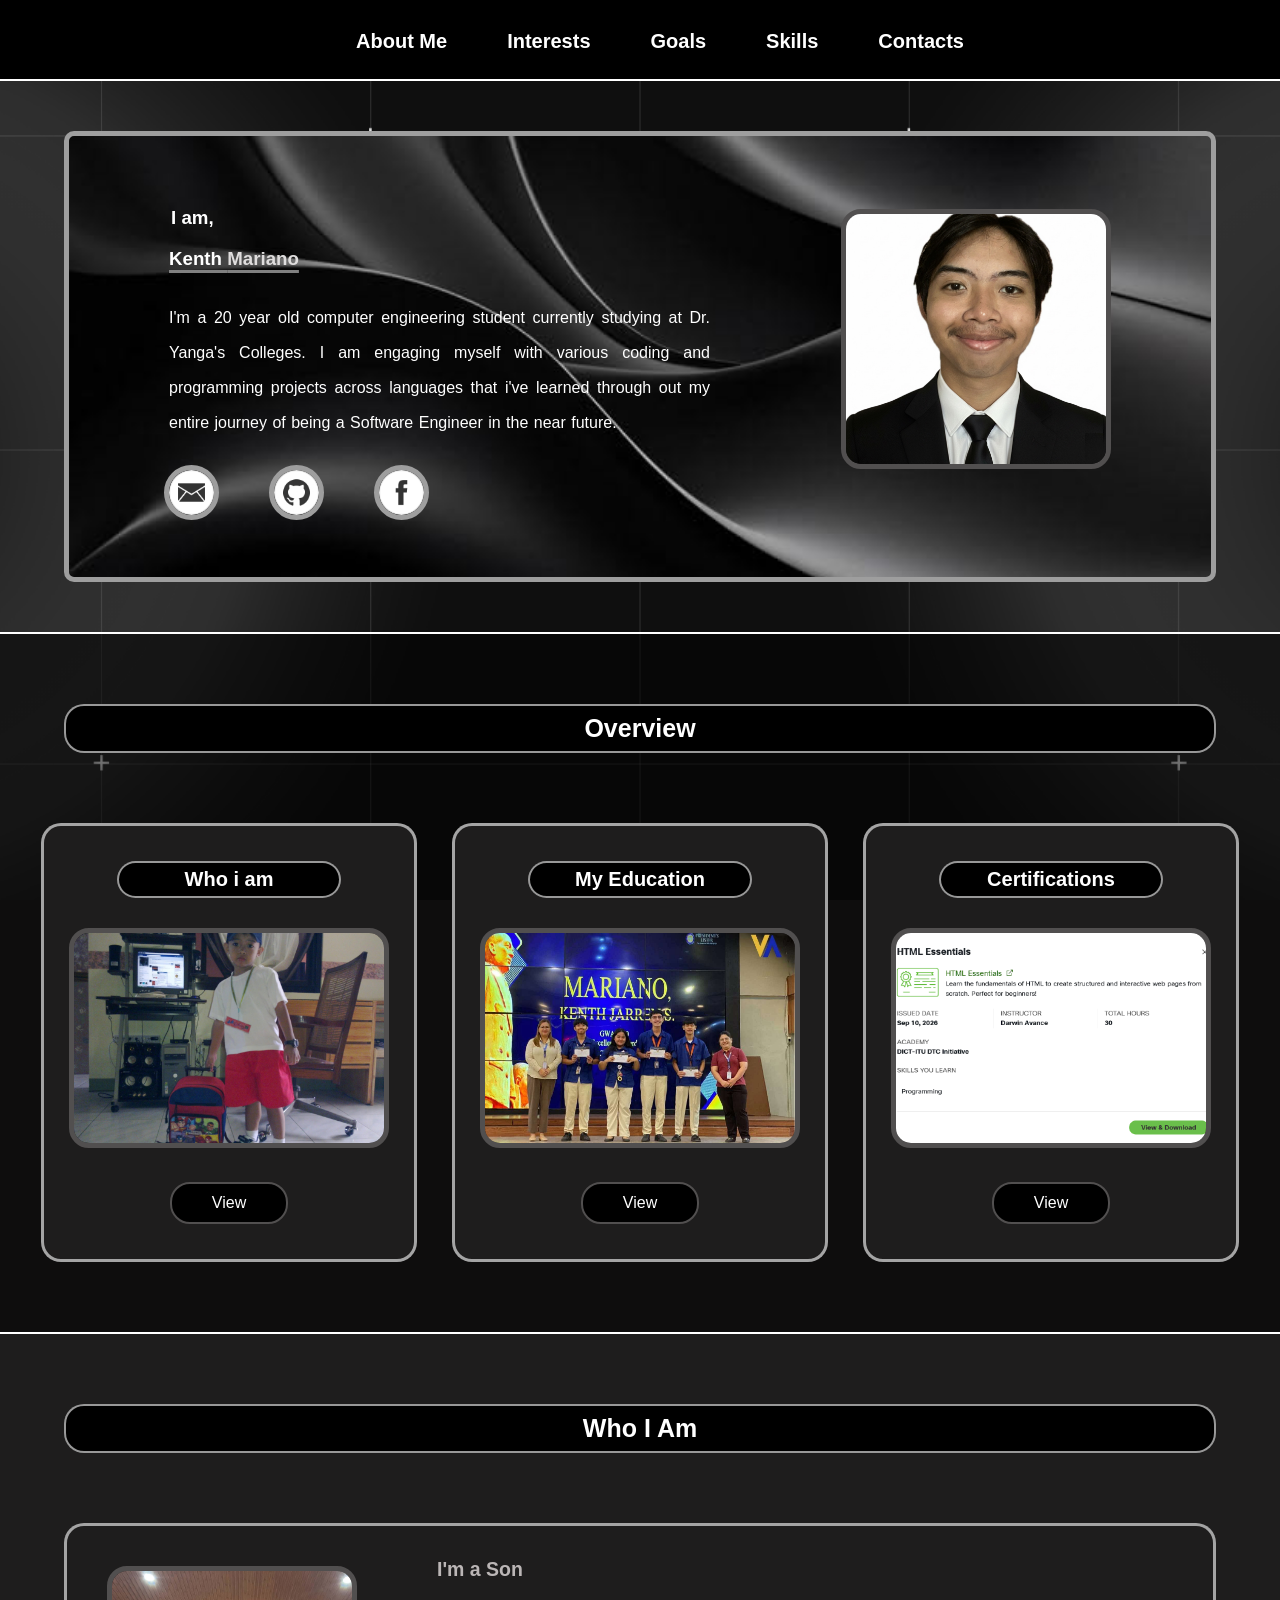
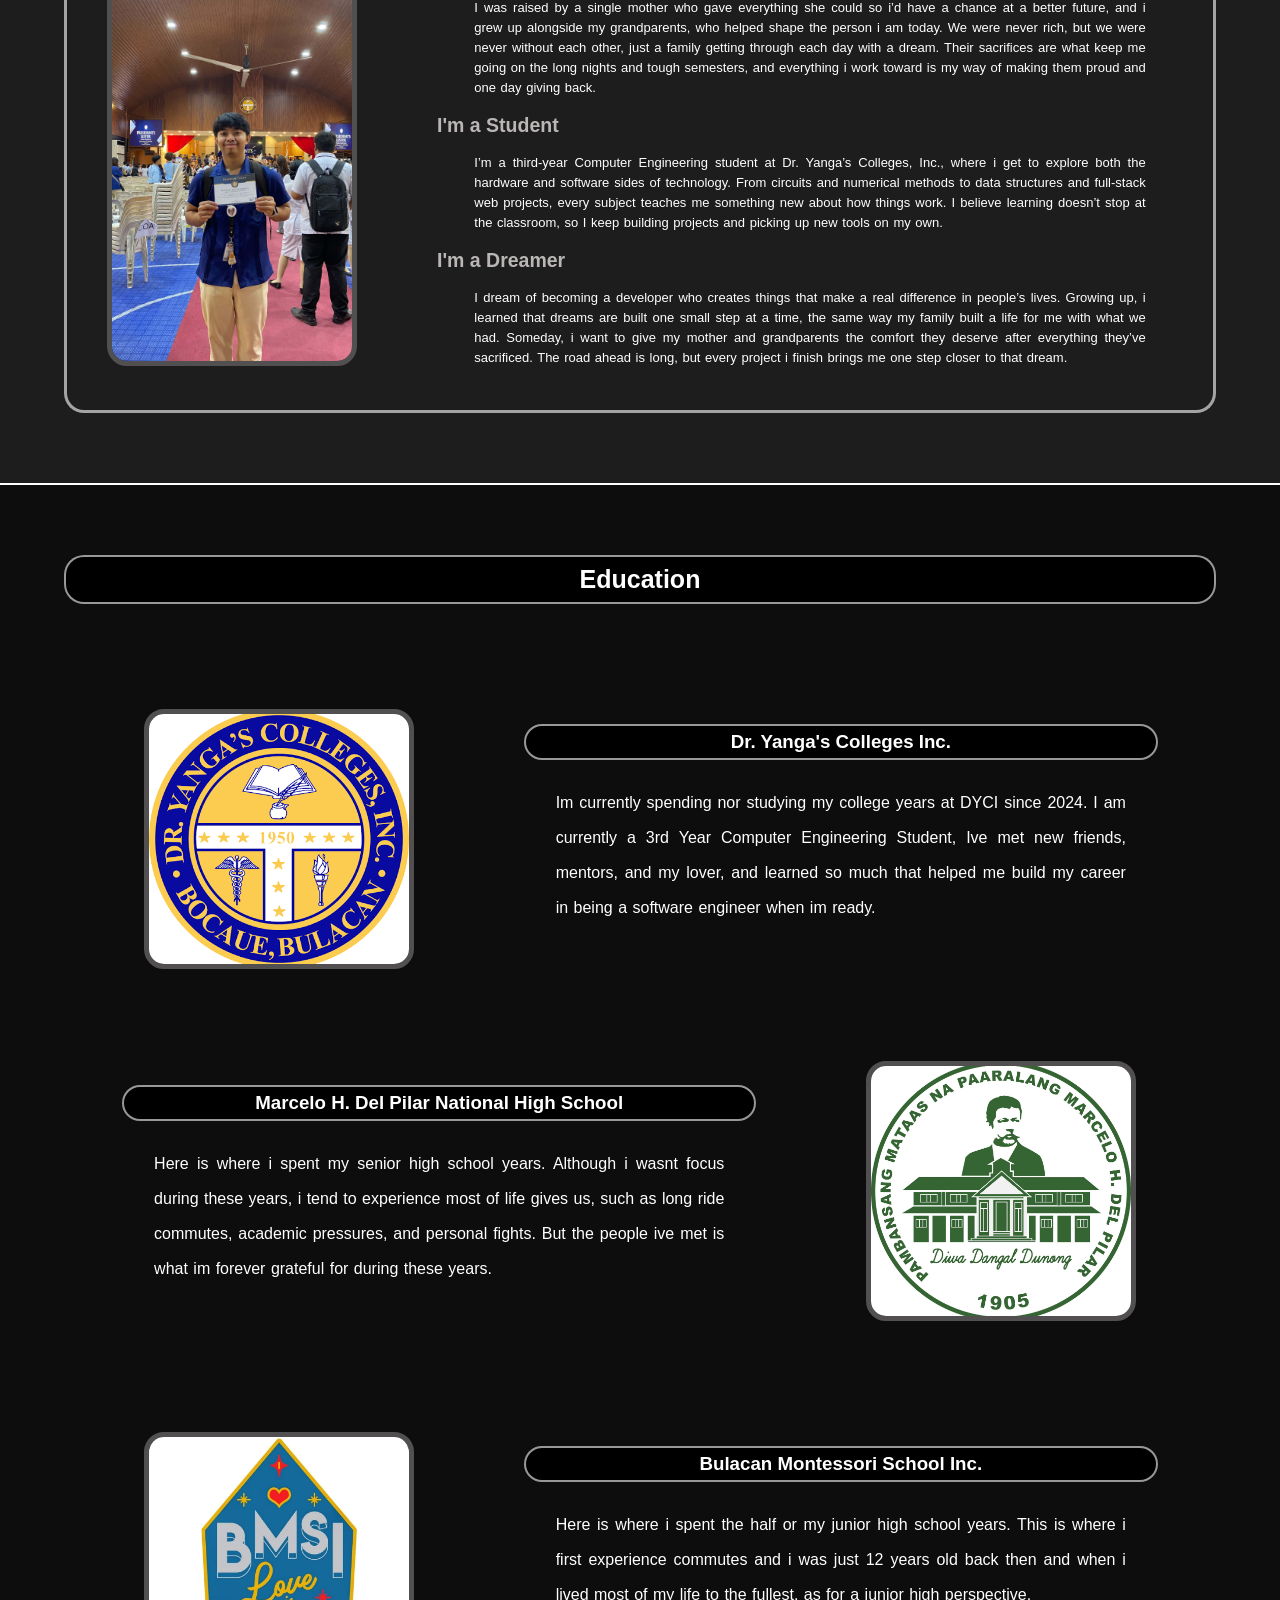
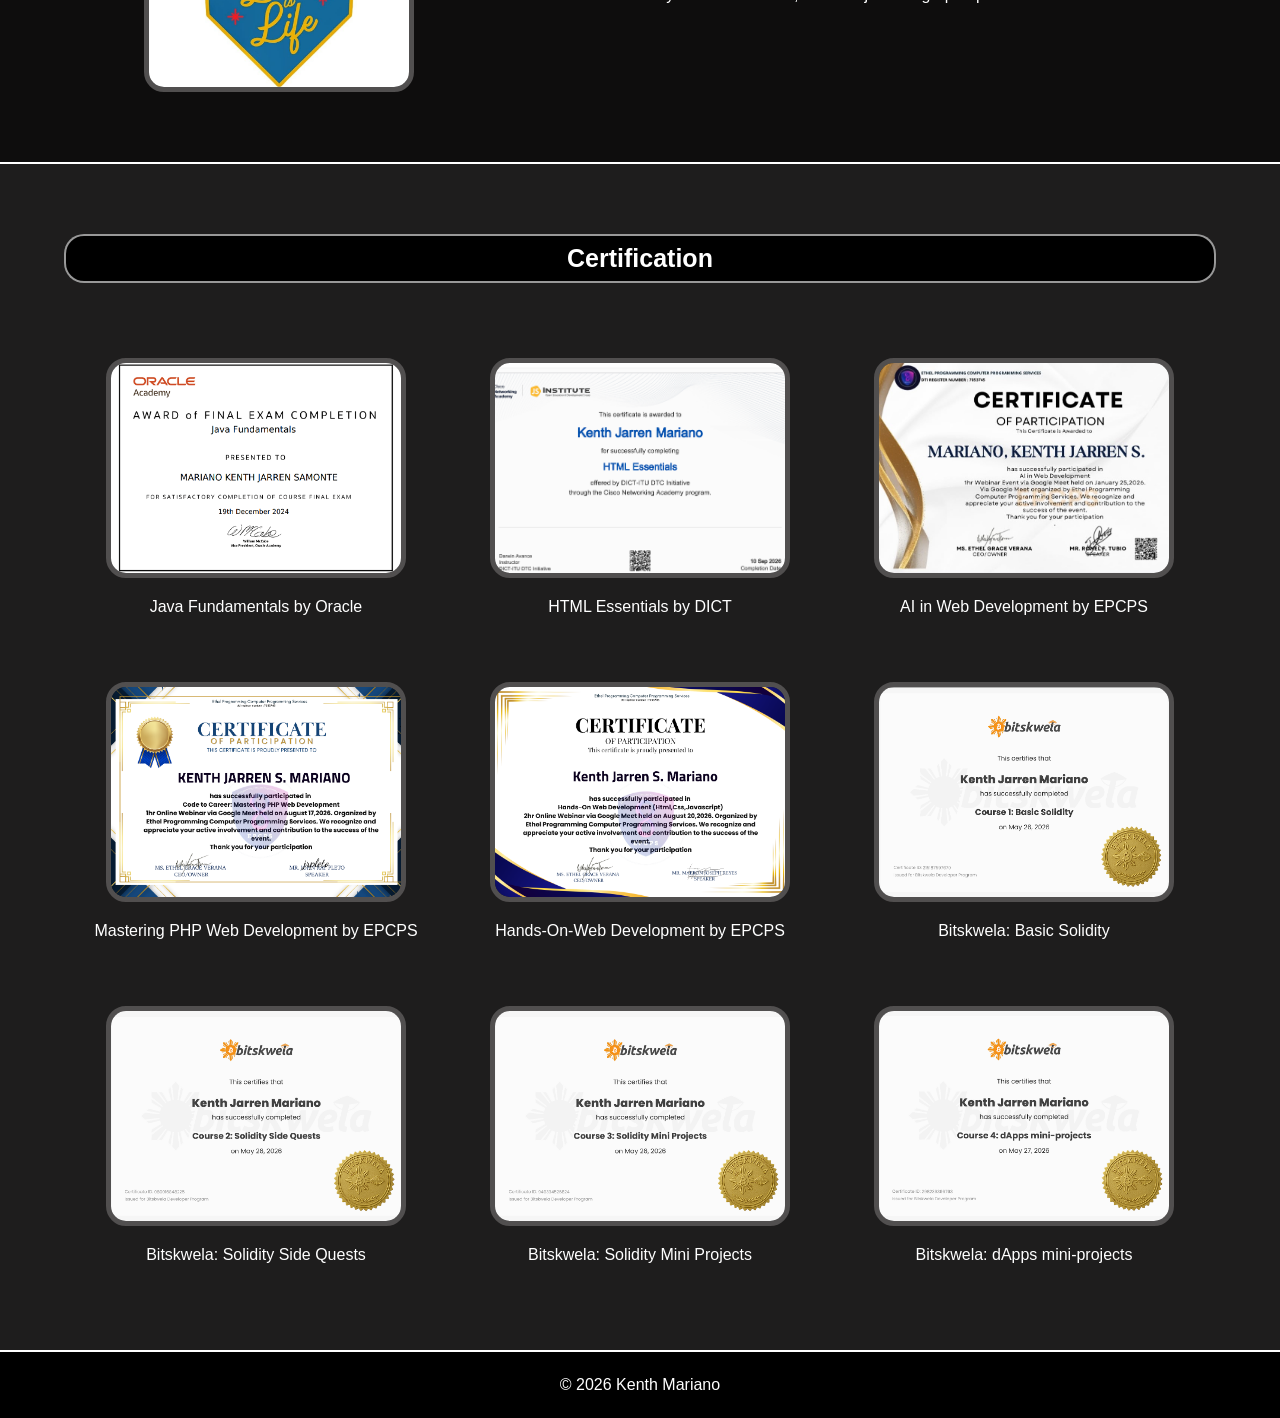
==== commit a8484902: "some finishing touches" ====
--- a/index.html
+++ b/index.html
@@ -76,24 +76,24 @@
                         <div class="kenth-description">
                             <div class="son-description">
                                 <h2>I'm a Son</h2>
-                                <p>I was raised by a single mother who gave everything she could so I’d have a chance at a better future,
-                                    and I grew up alongside my grandparents, who helped shape the person I am today. We were never rich, but we were
+                                <p>I was raised by a single mother who gave everything she could so i’d have a chance at a better future,
+                                    and i grew up alongside my grandparents, who helped shape the person i am today. We were never rich, but we were
                                     never without each other, just a family getting through each day with a dream. Their sacrifices are what keep me going
-                                    on the long nights and tough semesters, and everything I work toward is my way of making them proud and one day giving back.
+                                    on the long nights and tough semesters, and everything i work toward is my way of making them proud and one day giving back.
                                 </p>
                             </div>
                             <div class="student-description">
                                 <h2>I'm a Student</h2>
-                                <p>I’m a third-year Computer Engineering student at Dr. Yanga’s Colleges, Inc., where I get to explore both the hardware and software sides of technology.
+                                <p>I’m a third-year Computer Engineering student at Dr. Yanga’s Colleges, Inc., where i get to explore both the hardware and software sides of technology.
                                     From circuits and numerical methods to data structures and full-stack web projects, every subject teaches me something new about how things work. I believe
                                     learning doesn’t stop at the classroom, so I keep building projects and picking up new tools on my own.
                                 </p>
                             </div>
                             <div class="dreamer-description">
                                 <h2>I'm a Dreamer</h2>
-                                <p>I dream of becoming a developer who creates things that make a real difference in people’s lives. Growing up, I learned that dreams are built one small step at a time,
-                                    the same way my family built a life for me with what we had. Someday, I want to give my mother and grandparents the comfort they deserve after everything they’ve sacrificed.
-                                    The road ahead is long, but every project I finish brings me one step closer to that dream.
+                                <p>I dream of becoming a developer who creates things that make a real difference in people’s lives. Growing up, i learned that dreams are built one small step at a time,
+                                    the same way my family built a life for me with what we had. Someday, i want to give my mother and grandparents the comfort they deserve after everything they’ve sacrificed.
+                                    The road ahead is long, but every project i finish brings me one step closer to that dream.
                                 </p>
                             </div>
                         </div>
--- a/styles.css
+++ b/styles.css
@@ -1558,6 +1558,40 @@
 }
 
 @media (max-width: 1200px) {
+    .about-me-cover, .interests-cover,
+    .goals-cover, .skills-cover, .contacts-cover {
+        padding: 40px 25px;
+        text-align: center;
+    }
+
+    .prof-img, .interests-img,
+    .goals-img, .skills-img, .contacts-img {
+        float: none;
+        margin: auto;
+    }
+
+    .prof-img img {
+        width: 220px;
+        height: 220px;
+    }
+
+    .about-me-cover h1, .about-me-cover h3, .interests-cover h3,
+    .goals-cover h3, .skills-cover h3, .contacts-cover h3 {
+        margin-left: auto;
+    }
+
+    .about-me-cover p, .interests-cover p,
+    .goals-cover p, .skills-cover p, .contacts-cover p {
+        width: 85%;
+        margin: auto;
+    }
+
+    .socials, .inter-choices,
+    .come-see-goals, .skills-choices, .contacts-choices {
+        justify-content: center;
+        margin-left: auto;
+    }
+
     .overview-container {
         flex-direction: row;
     }
@@ -1566,40 +1600,6 @@
         display: block;
         max-width: 100%;
         margin: 30px auto 0;
-    }
-
-    .about-me-cover, .interests-cover,
-    .goals-cover, .skills-cover, .contacts-cover {
-        padding: 40px 25px;
-        text-align: center;
-    }
-
-    .prof-img, .interests-img,
-    .goals-img, .skills-img, .contacts-img {
-        float: none;
-        margin: auto;
-    }
-
-    .prof-img img {
-        width: 220px;
-        height: 220px;
-    }
-
-    .about-me-cover h1, .about-me-cover h3, .interests-cover h3,
-    .goals-cover h3, .skills-cover h3, .contacts-cover h3 {
-        margin-left: auto;
-    }
-
-    .about-me-cover p, .interests-cover p,
-    .goals-cover p, .skills-cover p, .contacts-cover p {
-        width: 85%;
-        margin: auto;
-    }
-
-    .socials, .inter-choices,
-    .come-see-goals, .skills-choices, .contacts-choices {
-        justify-content: center;
-        margin-left: auto;
     }
 
     .dyci, .marcelo, .bmsi,
@@ -1830,13 +1830,15 @@
     }
 
     .certificates div img {
-        width: 420px;
-        height: 300px;
+        width: 100%;
+        max-width: 400px;
+        height: auto;
+        aspect-ratio: 5 / 3;
     }
 
     .skills-career div img, .skills-technical div img {
-        width: 400px;
-        height: 300px;
+        width: 250px;
+        height: 220px;
     }
 
     .contacts-career a {
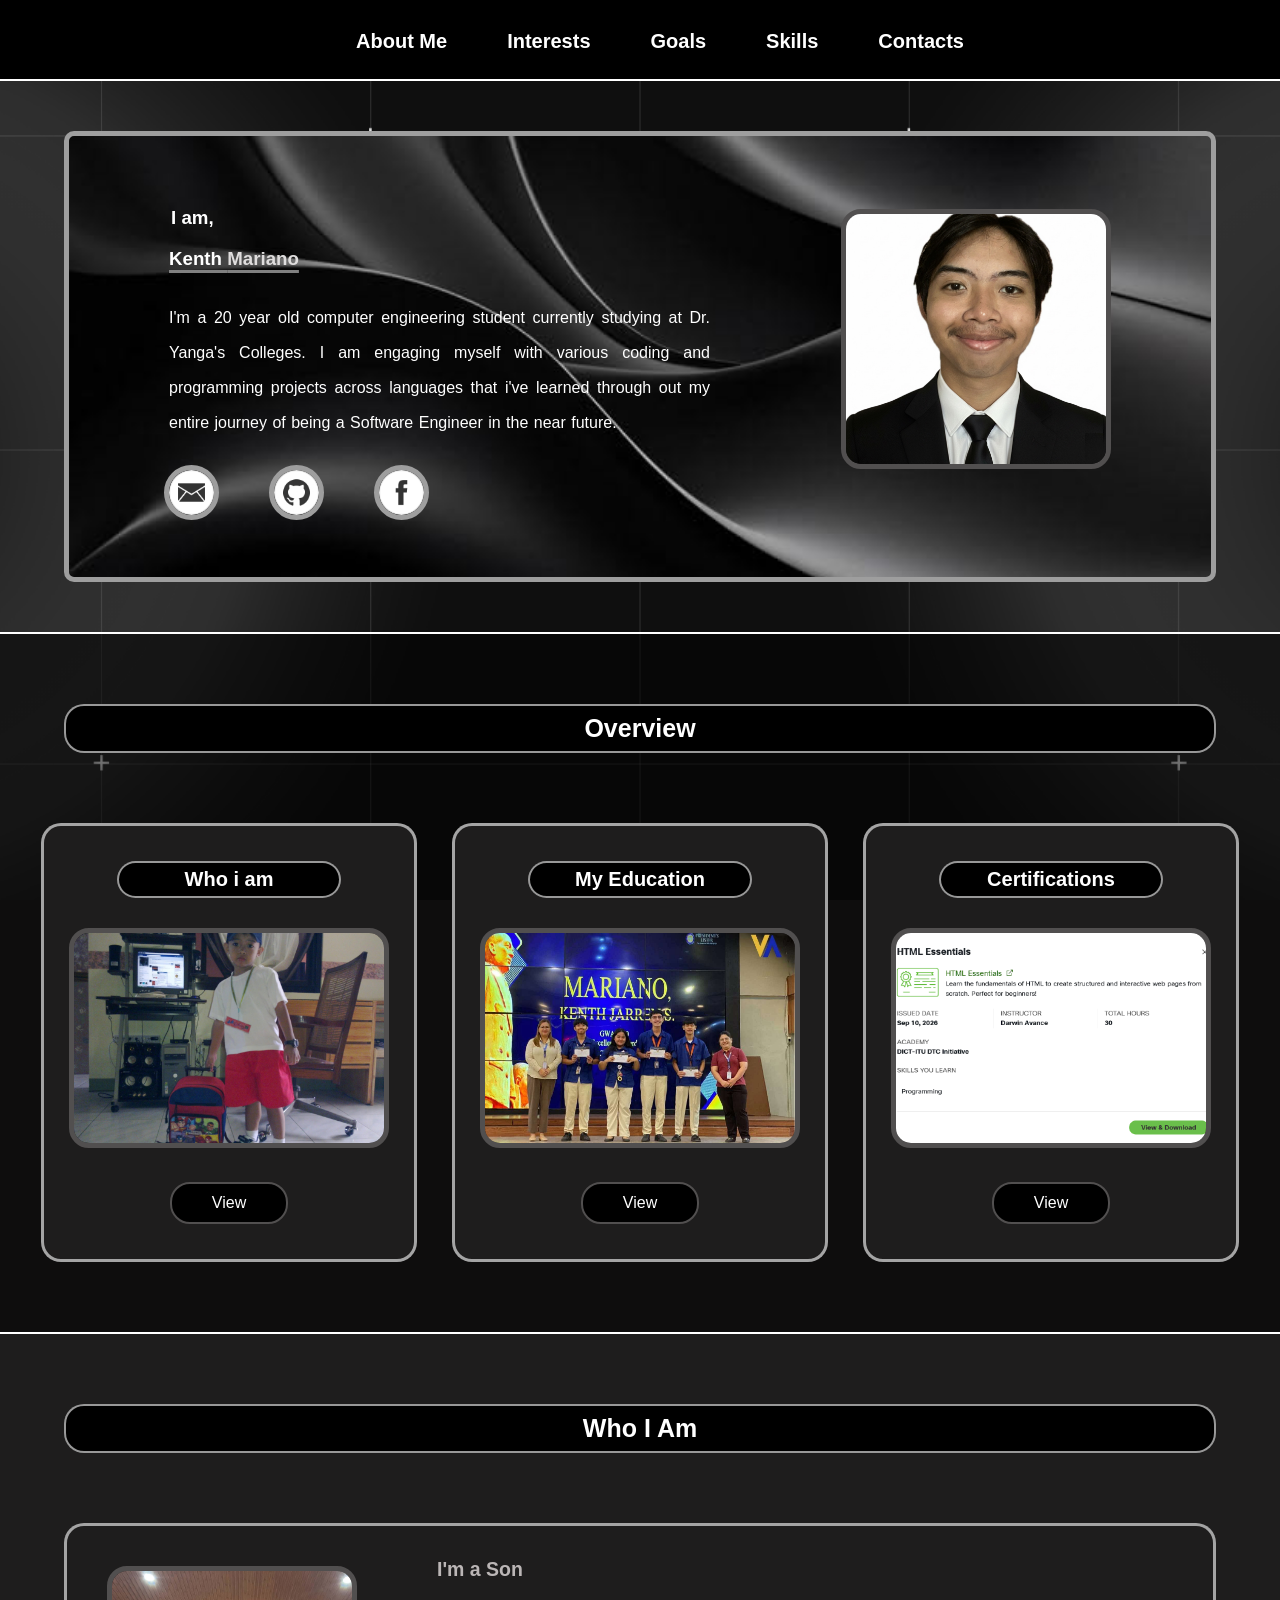
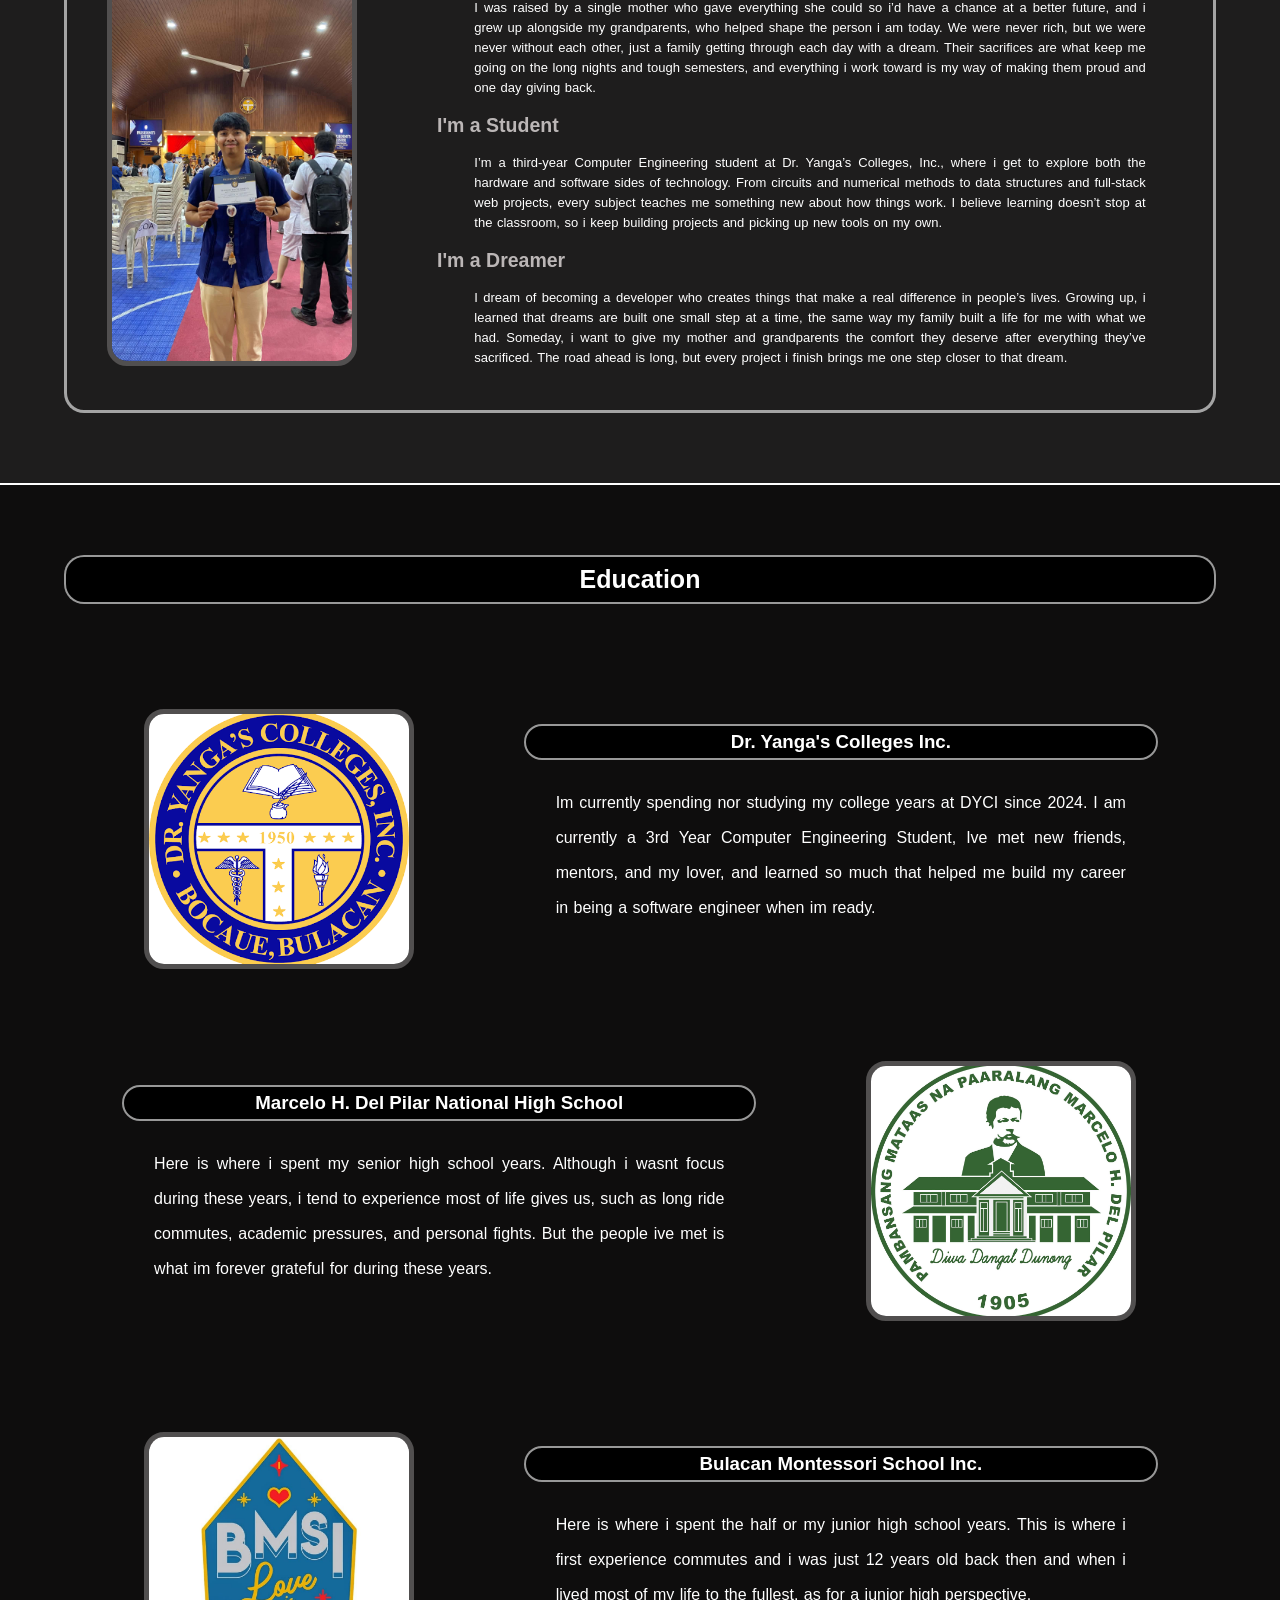
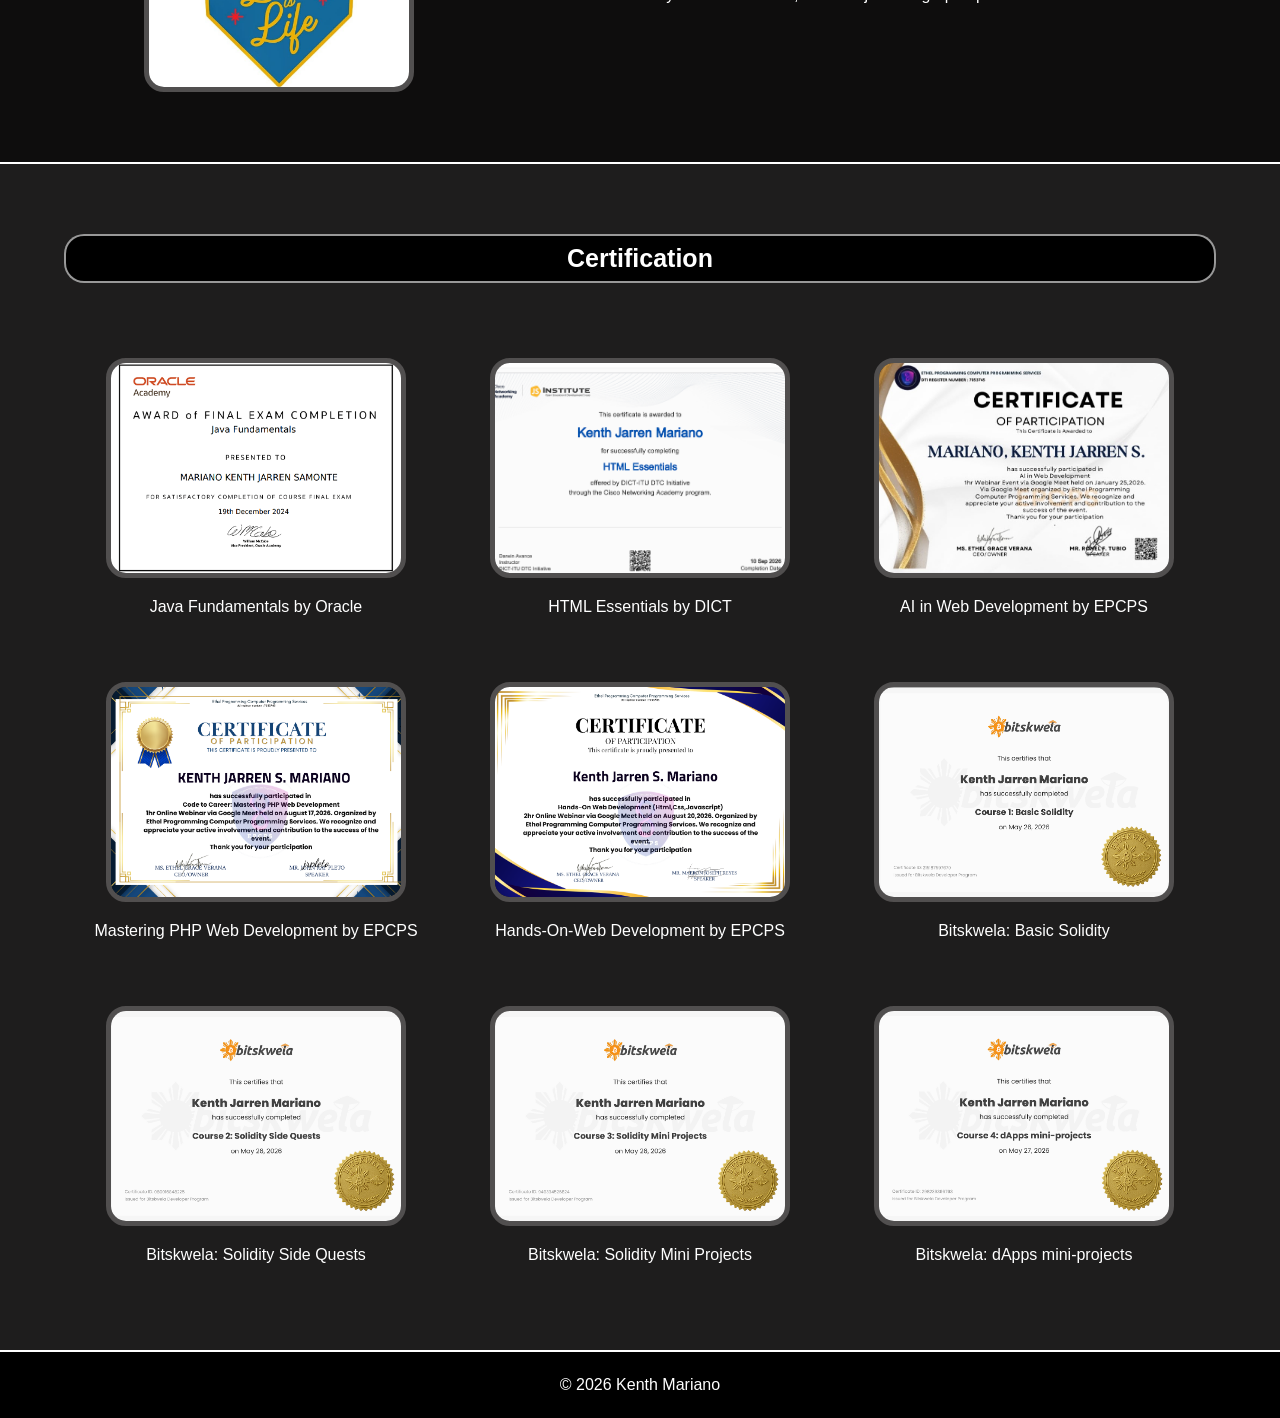
==== commit ad43b42b: "some touches" ====
--- a/index.html
+++ b/index.html
@@ -86,7 +86,7 @@
                                 <h2>I'm a Student</h2>
                                 <p>I’m a third-year Computer Engineering student at Dr. Yanga’s Colleges, Inc., where i get to explore both the hardware and software sides of technology.
                                     From circuits and numerical methods to data structures and full-stack web projects, every subject teaches me something new about how things work. I believe
-                                    learning doesn’t stop at the classroom, so I keep building projects and picking up new tools on my own.
+                                    learning doesn’t stop at the classroom, so i keep building projects and picking up new tools on my own.
                                 </p>
                             </div>
                             <div class="dreamer-description">
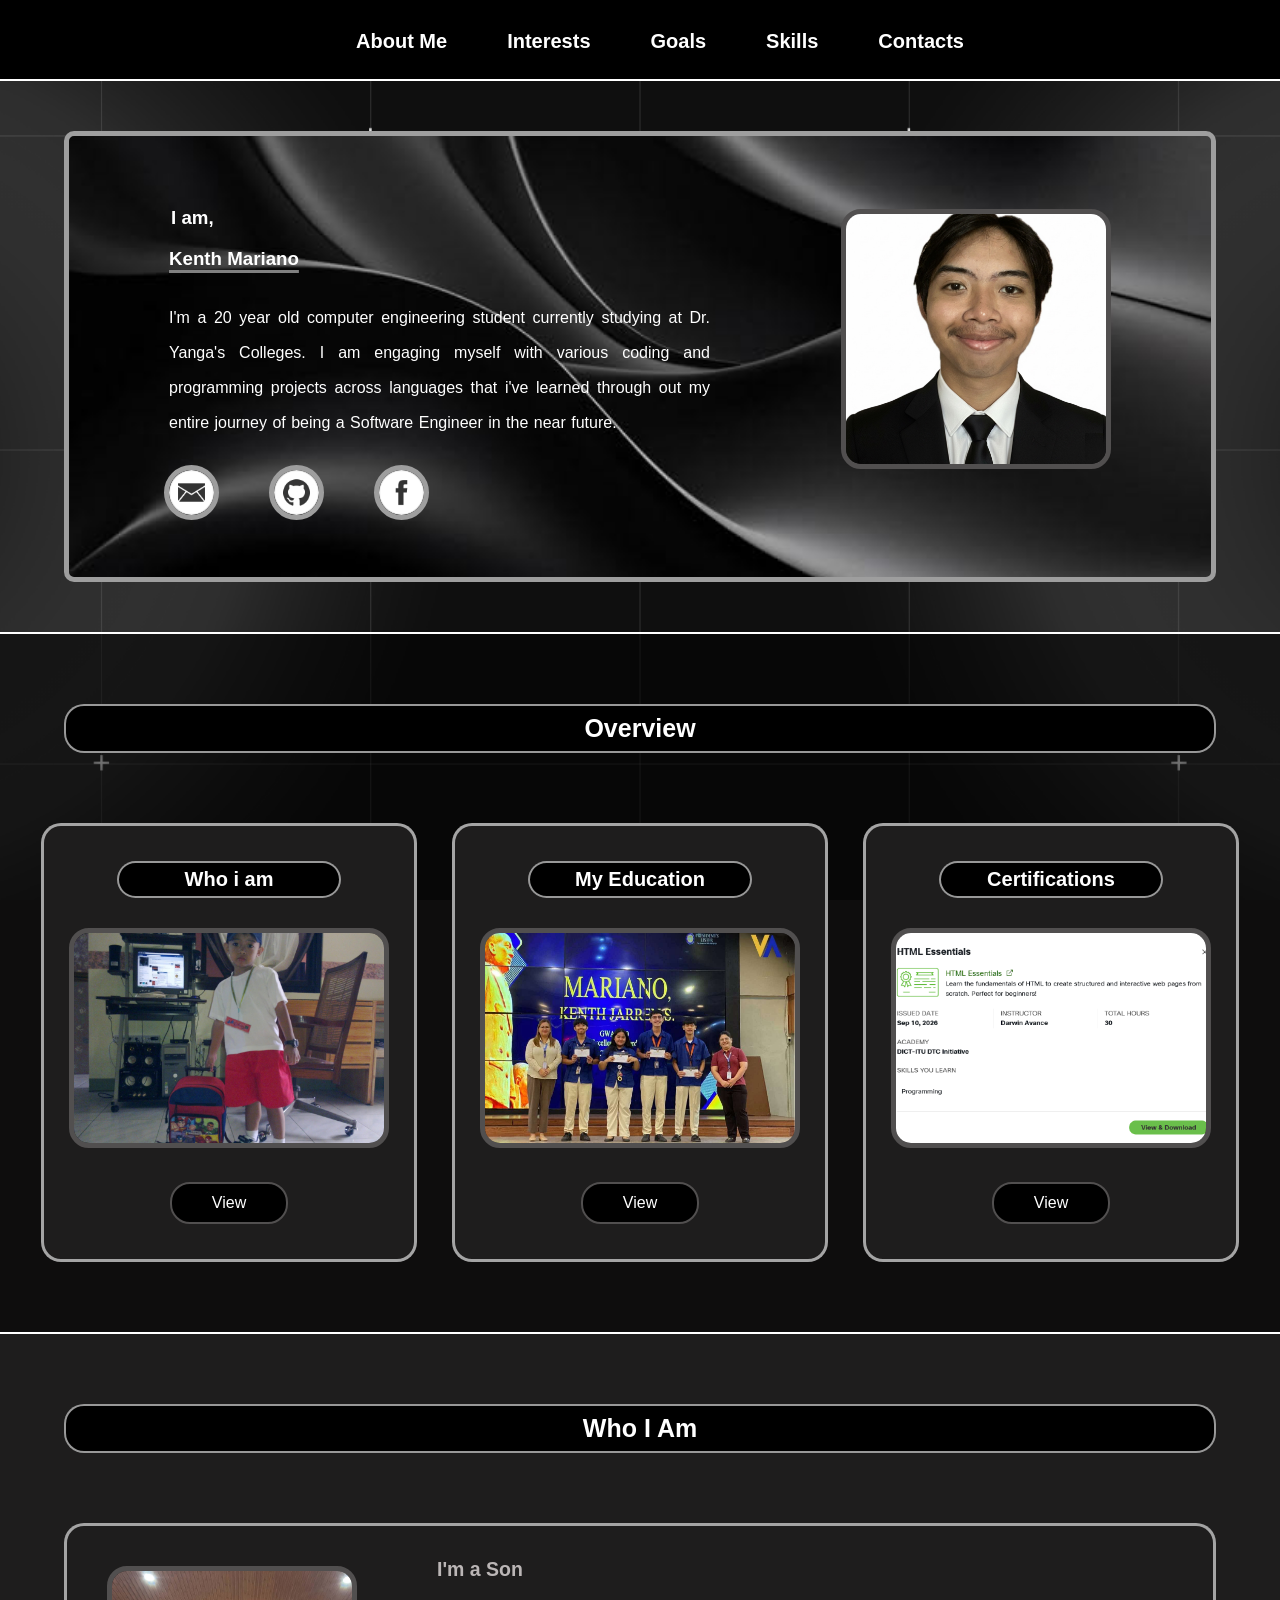
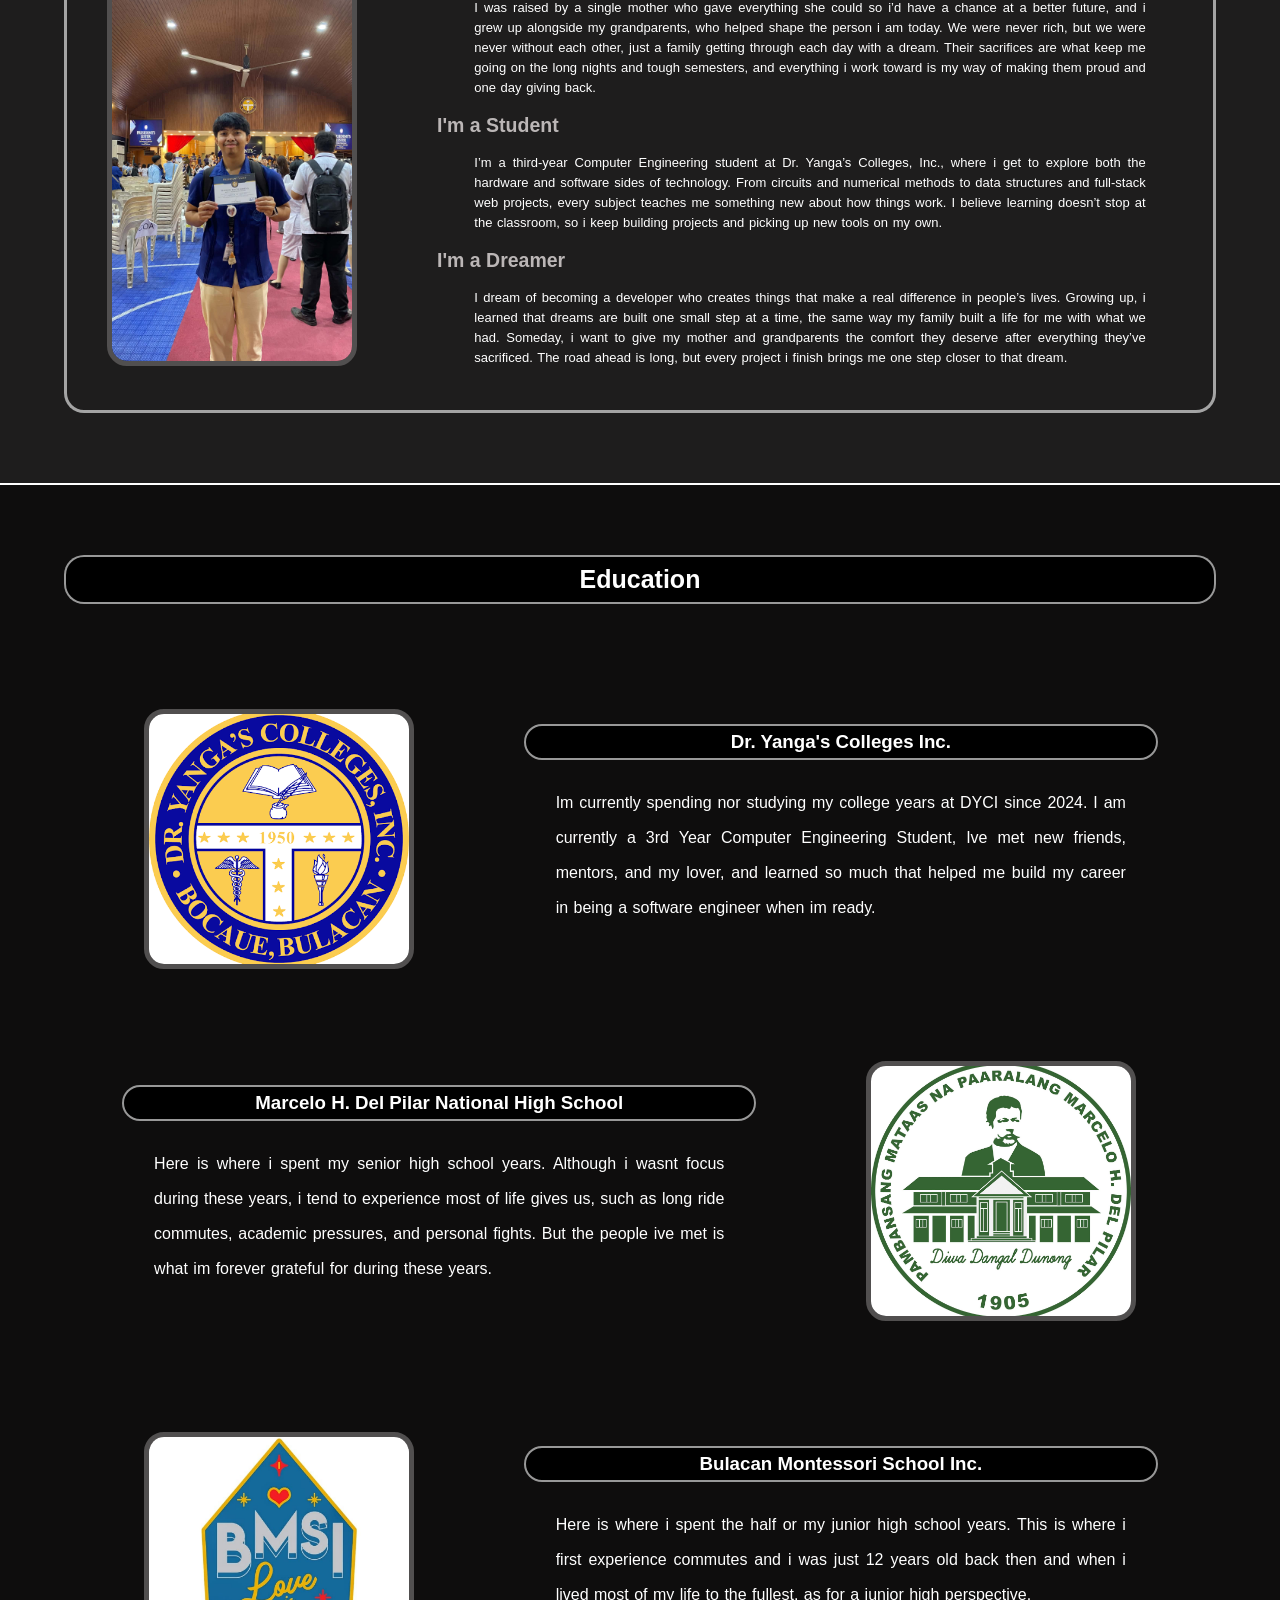
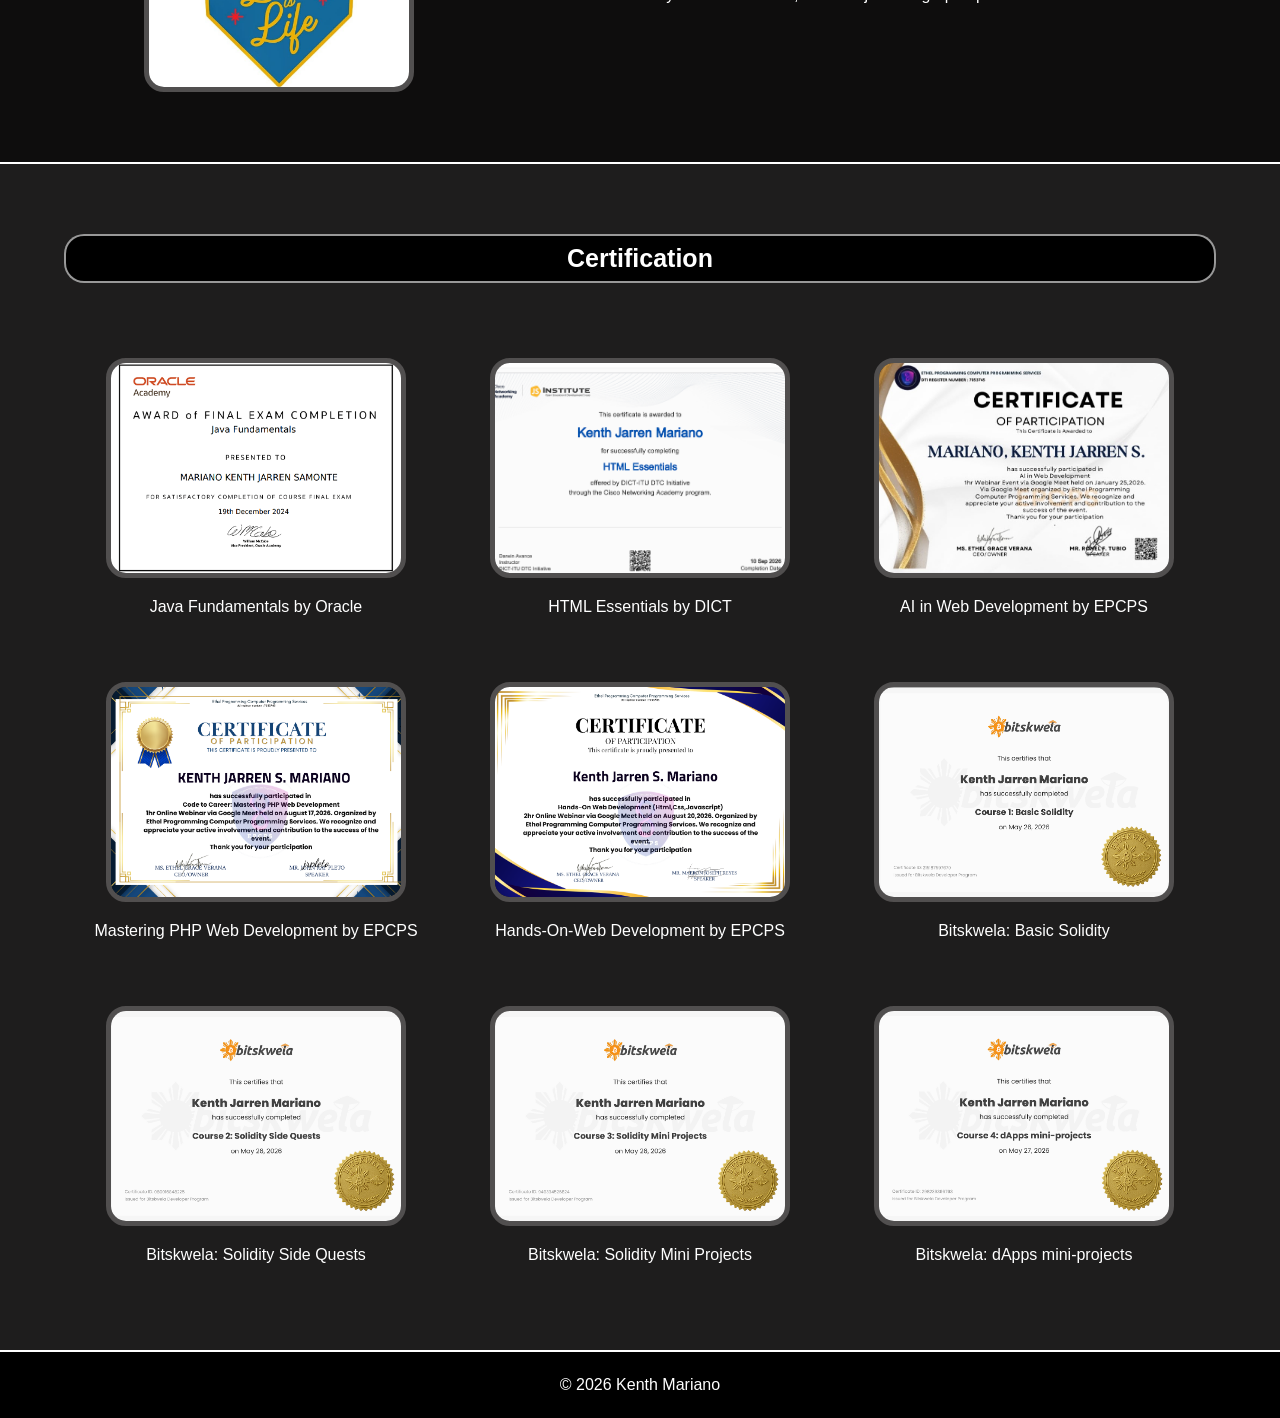
==== commit 540cf632: "removed the span on my name" ====
--- a/index.html
+++ b/index.html
@@ -31,7 +31,7 @@
                         </picture>
                     </div>
                     <h3>I am,</h3>
-                    <h1>Kenth <span>Mariano</span></h1>
+                    <h1>Kenth Mariano</h1>
                     <p>I'm a 20 year old computer engineering student currently studying at Dr. Yanga's Colleges. I am engaging myself with
                         various coding and programming projects across languages that i've learned through out my entire journey of
                         being a Software Engineer in the near future.
--- a/styles.css
+++ b/styles.css
@@ -75,10 +75,6 @@
 
 .about-me-cover h3 {
     margin-left: 72px;
-}
-
-.about-me-cover span {
-    color: rgb(223, 221, 221);
 }
 
 .about-me-cover h1 {
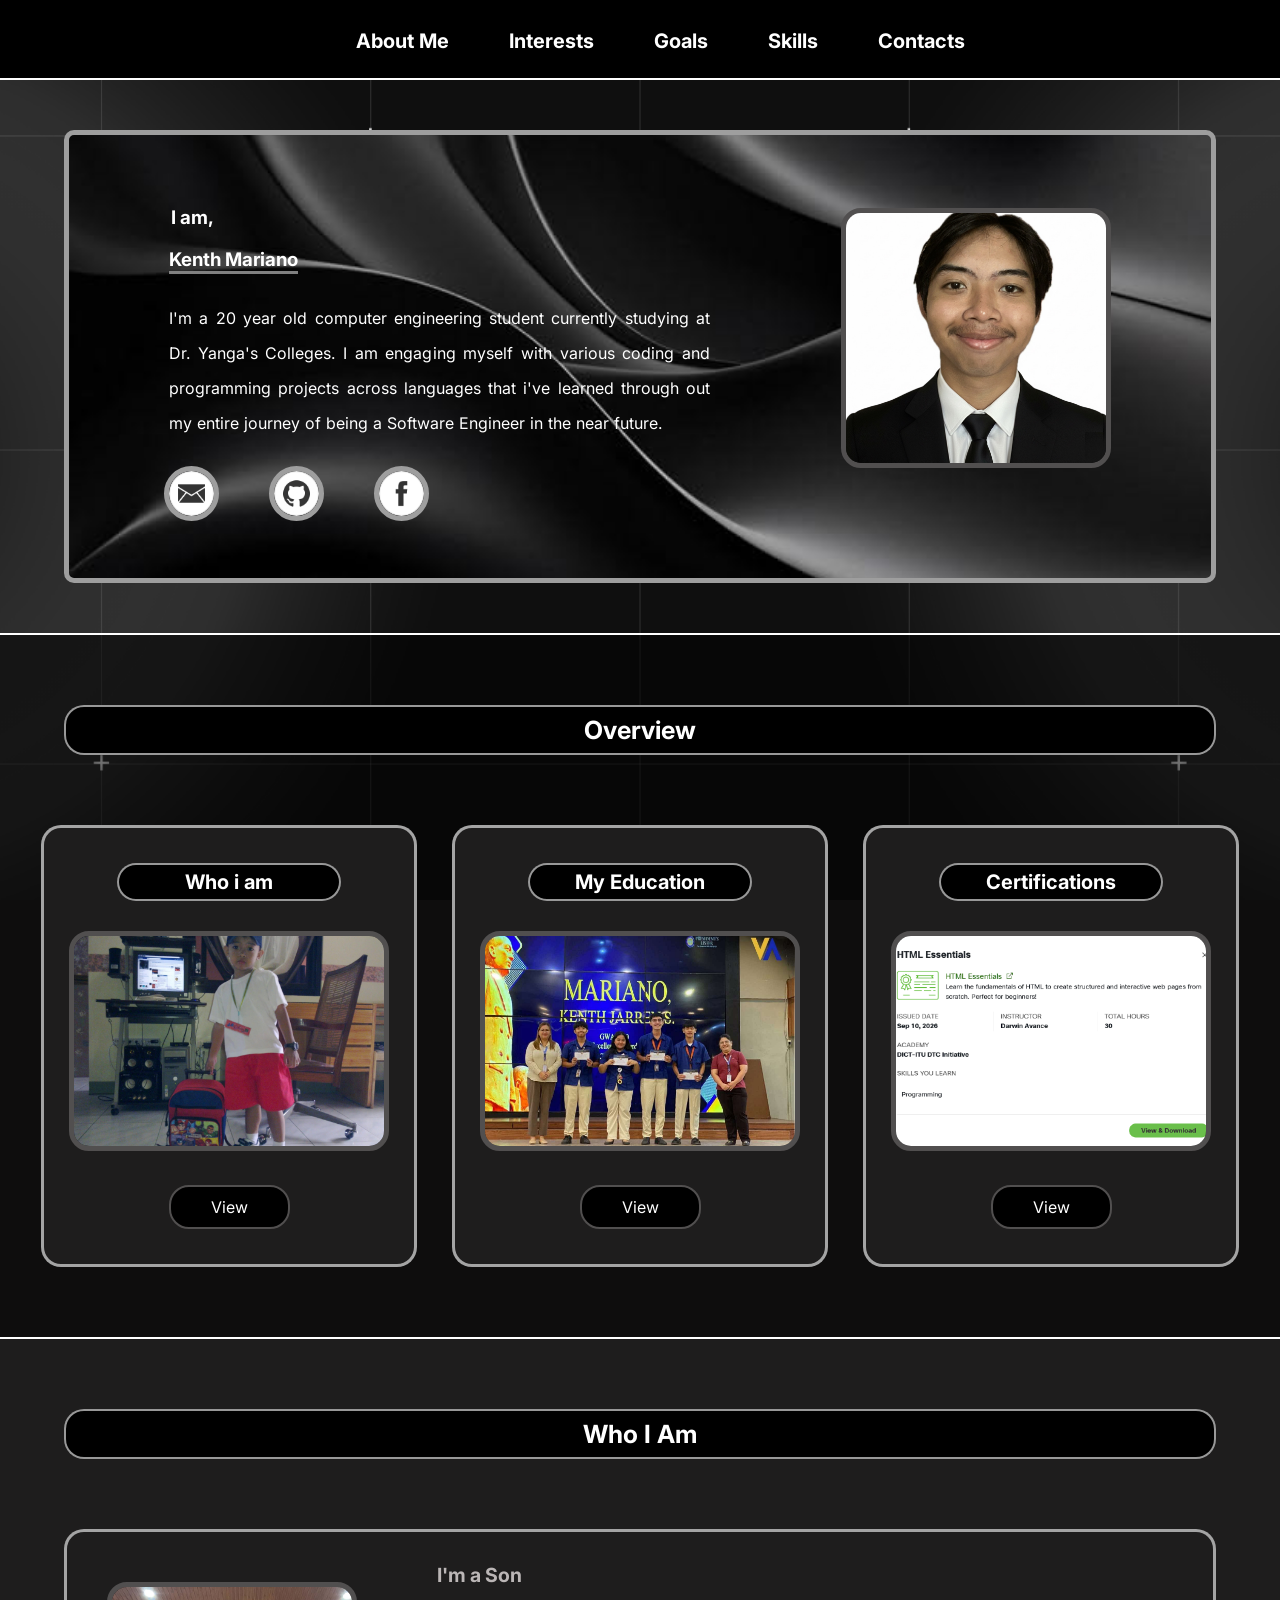
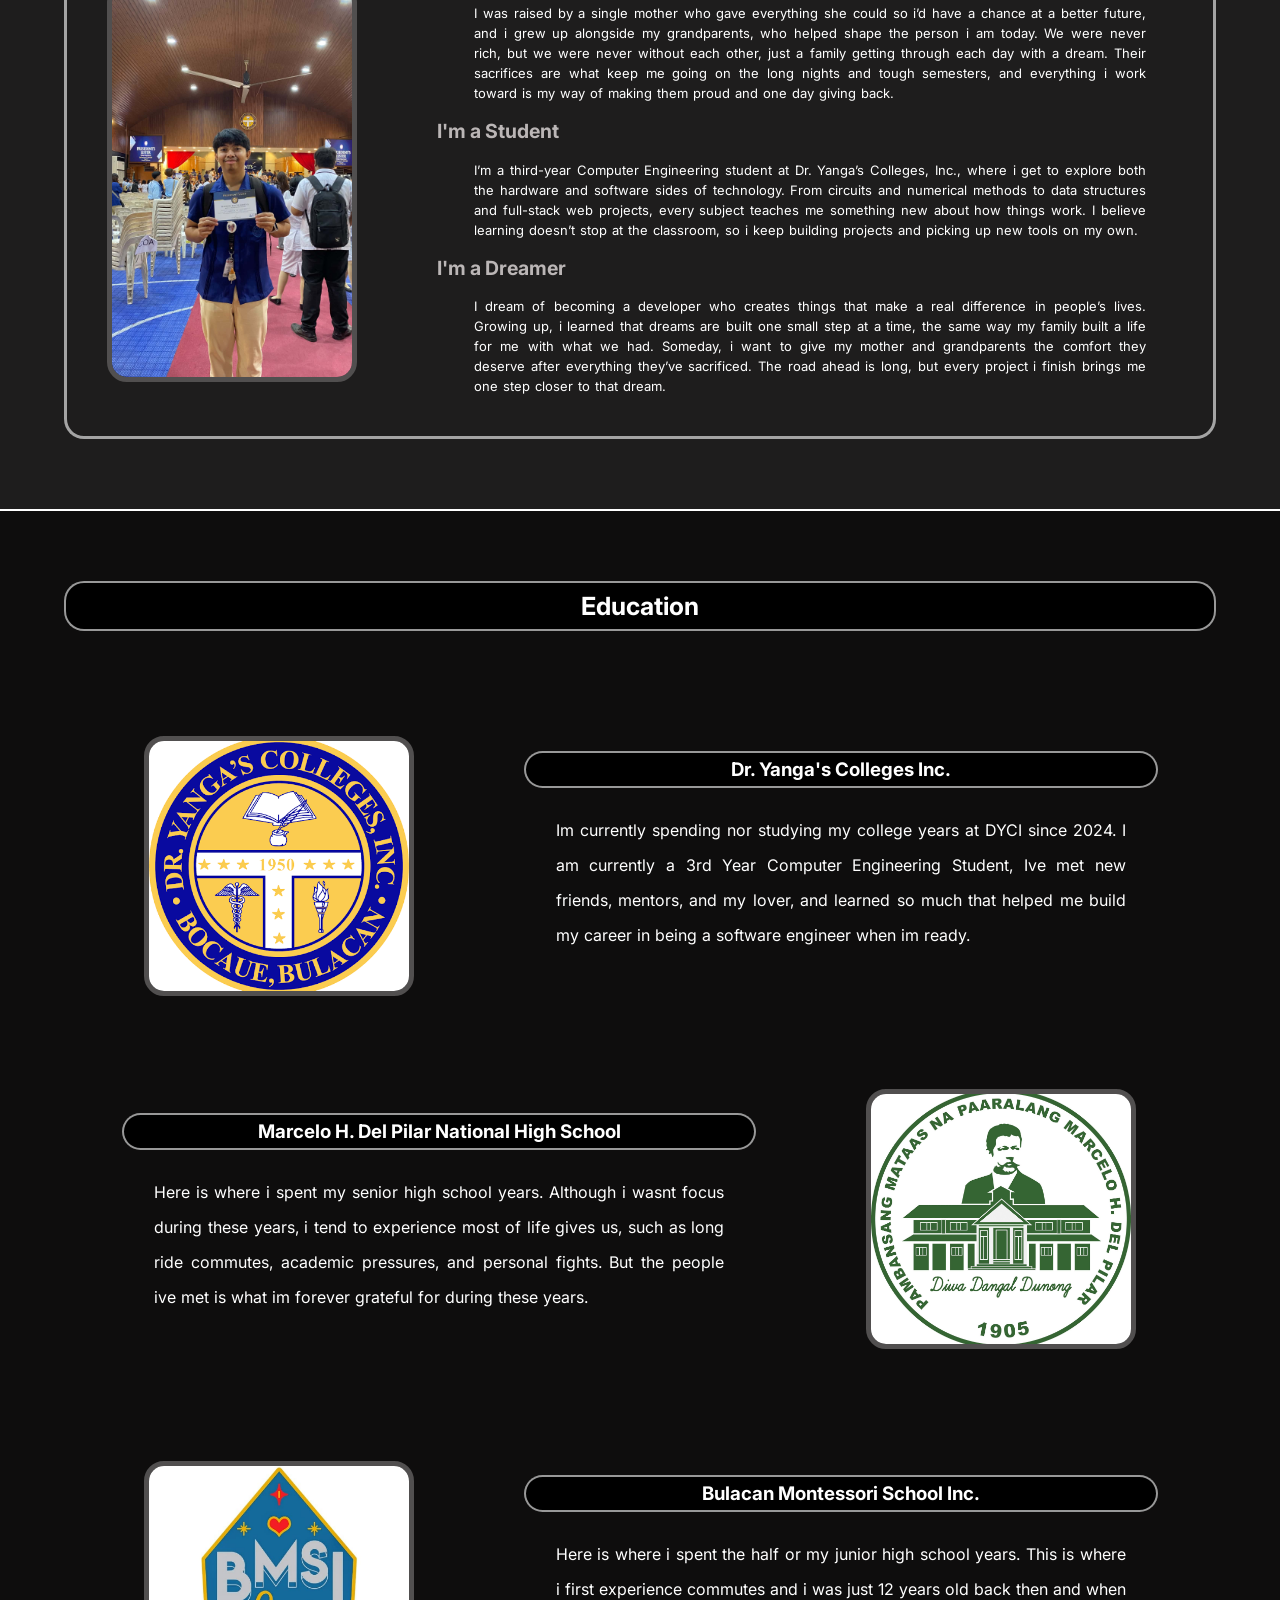
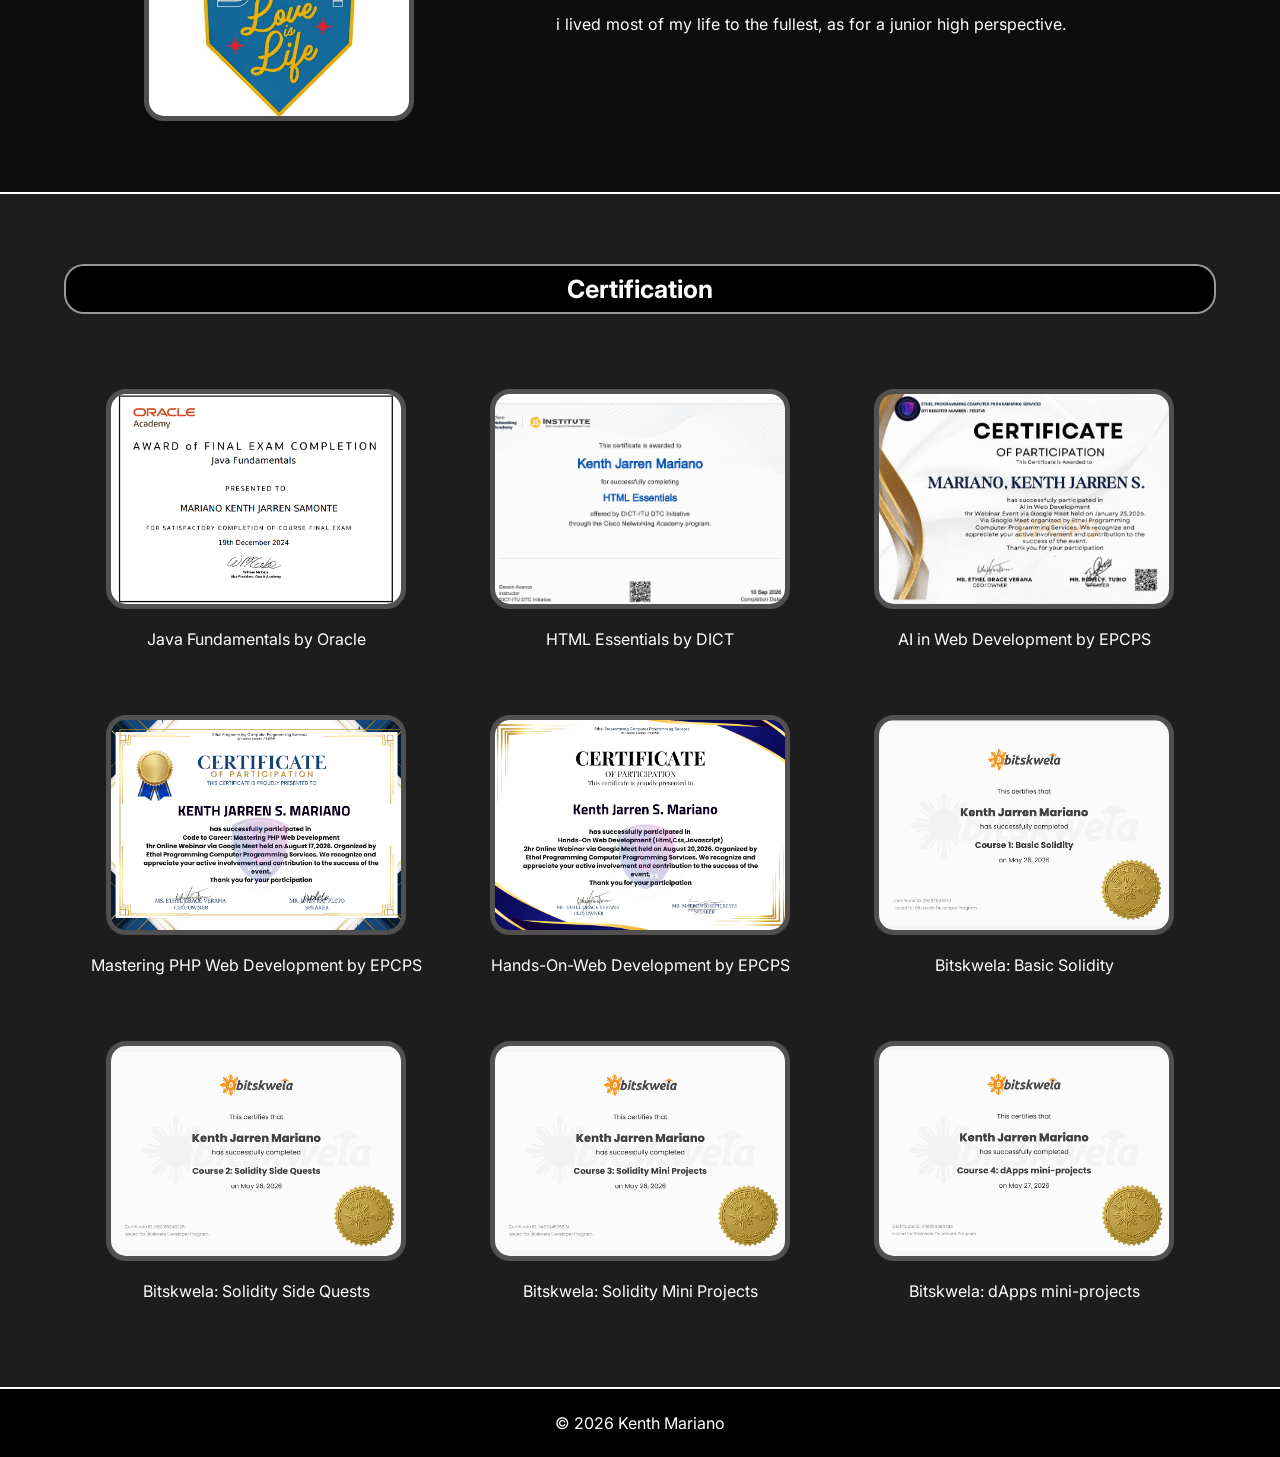
==== commit a17166c5: "added a font" ====
--- a/index.html
+++ b/index.html
@@ -2,8 +2,12 @@
 <html lang="en">
     <head>
         <title>Mariano</title>
+        <meta charset="UTF-8">
         <meta name="viewport" content="width=device-width, initial-scale=1.0">
         <link rel="stylesheet" href="styles.css">
+        <link rel="preconnect" href="https://fonts.googleapis.com">
+        <link rel="preconnect" href="https://fonts.gstatic.com" crossorigin>
+        <link href="https://fonts.googleapis.com/css2?family=Inter:ital,opsz,wght@0,14..32,100..900;1,14..32,100..900&family=Montserrat:ital,wght@0,100..900;1,100..900&family=Space+Grotesk:wght@300..700&display=swap" rel="stylesheet">
     </head>
     <body>
         <header class="content-nav">
--- a/styles.css
+++ b/styles.css
@@ -11,7 +11,7 @@
     background-attachment: fixed;
     color: white;
     margin: 0;
-    font-family: sans-serif;
+    font-family: 'inter', sans-serif;
 }
 
 #wrapper {
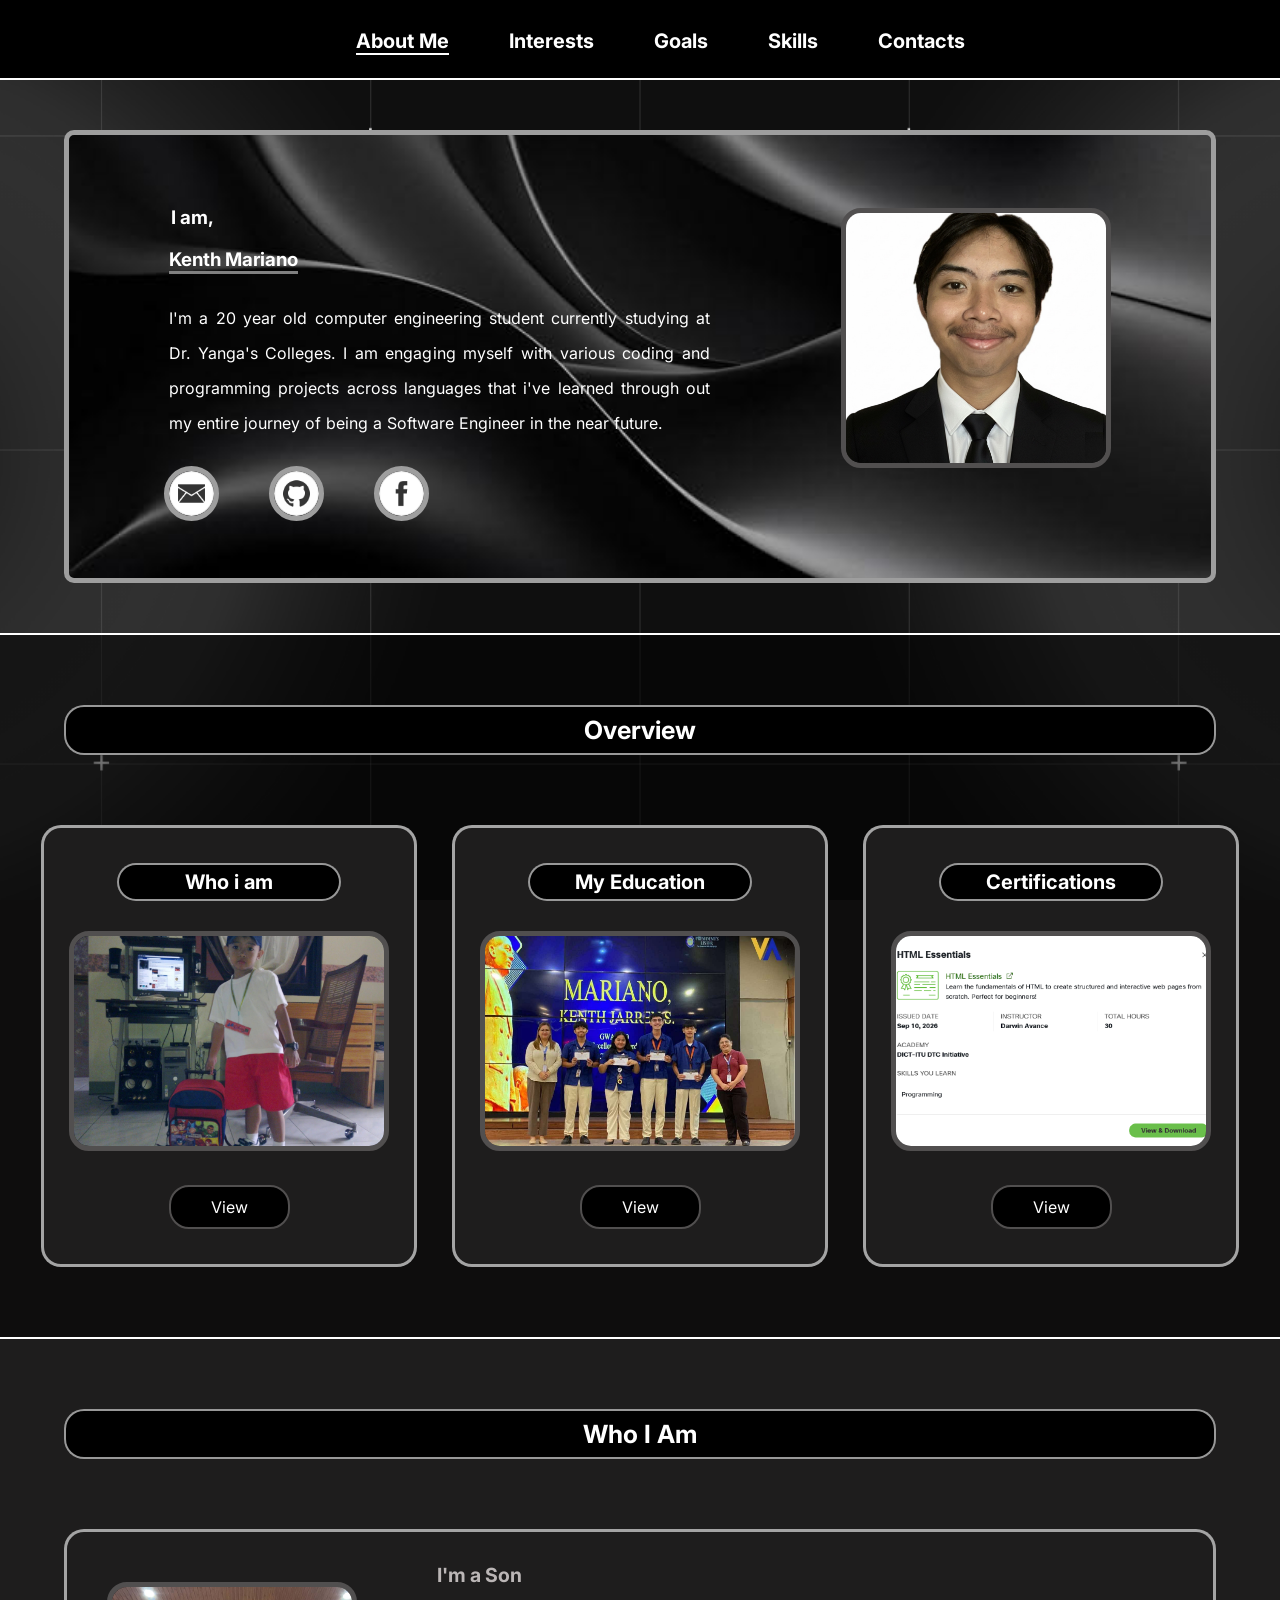
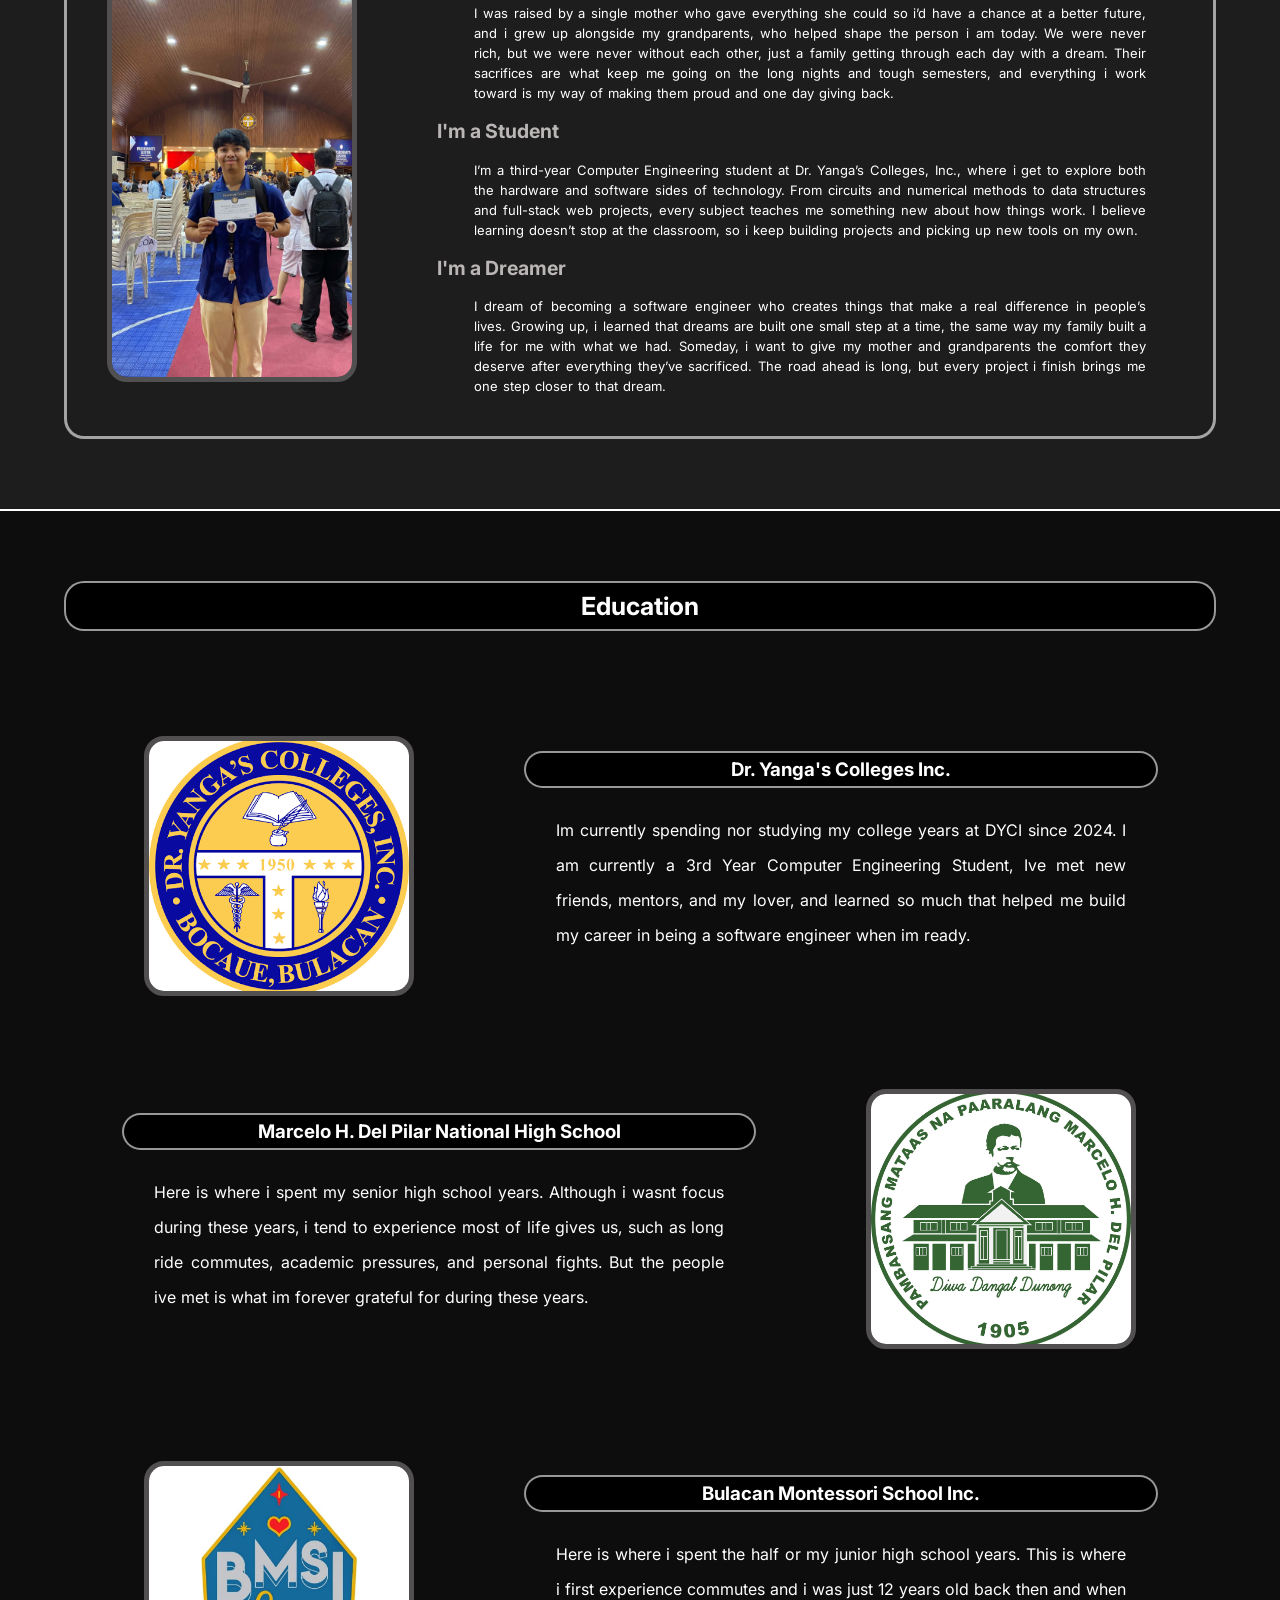
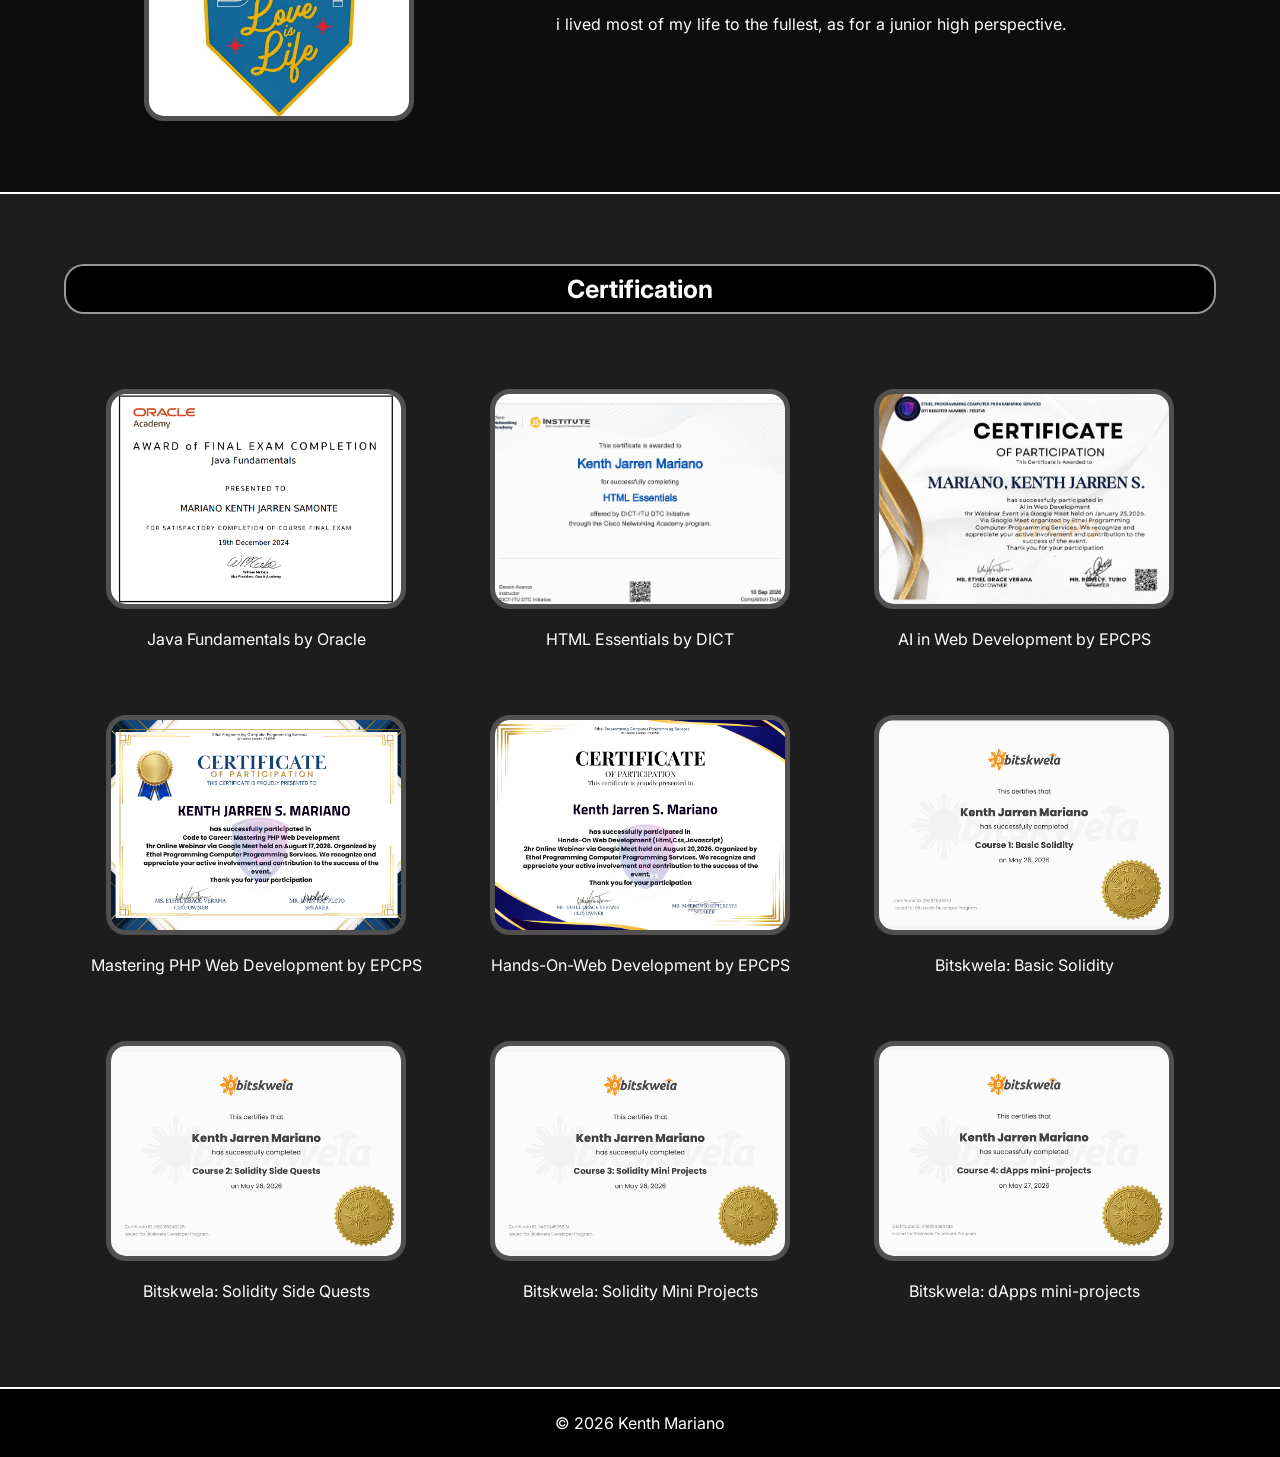
==== commit 93a3fe40: "added hover on navs" ====
--- a/index.html
+++ b/index.html
@@ -15,7 +15,7 @@
                 <input type="checkbox" id="menu-toggle">
                 <label for="menu-toggle" class="hamburger">☰</label>
                 <ul>
-                    <li><a href="index.html">About Me</a></li>
+                    <li><a href="index.html" id="active">About Me</a></li>
                     <li><a href="interests.html">Interests</a></li>
                     <li><a href="goals.html">Goals</a></li>
                     <li><a href="skills.html">Skills</a></li>
@@ -95,7 +95,7 @@
                             </div>
                             <div class="dreamer-description">
                                 <h2>I'm a Dreamer</h2>
-                                <p>I dream of becoming a developer who creates things that make a real difference in people’s lives. Growing up, i learned that dreams are built one small step at a time,
+                                <p>I dream of becoming a software engineer who creates things that make a real difference in people’s lives. Growing up, i learned that dreams are built one small step at a time,
                                     the same way my family built a life for me with what we had. Someday, i want to give my mother and grandparents the comfort they deserve after everything they’ve sacrificed.
                                     The road ahead is long, but every project i finish brings me one step closer to that dream.
                                 </p>
--- a/styles.css
+++ b/styles.css
@@ -44,6 +44,16 @@
     margin: 30px;
     color: white;
     font-weight: bold;
+    border-bottom: 2px solid transparent;
+    transition: 0.4s ease;
+}
+
+#active {
+    border-bottom: 2px solid;
+}
+
+.content-nav nav ul li a:hover {
+    border-bottom-color: white;
 }
 
 .about-me-cover {
@@ -1793,7 +1803,7 @@
     .software-img, .hardware-img, .cybersecurity-img,
     .daa-img, .seminars-img, .travelling-img,
     .stable-img, .business-img, .house-img, .provider-img {
-        margin-top: 30px;
+        margin-top: 55px;
         margin-bottom: 25px;
     }
 
